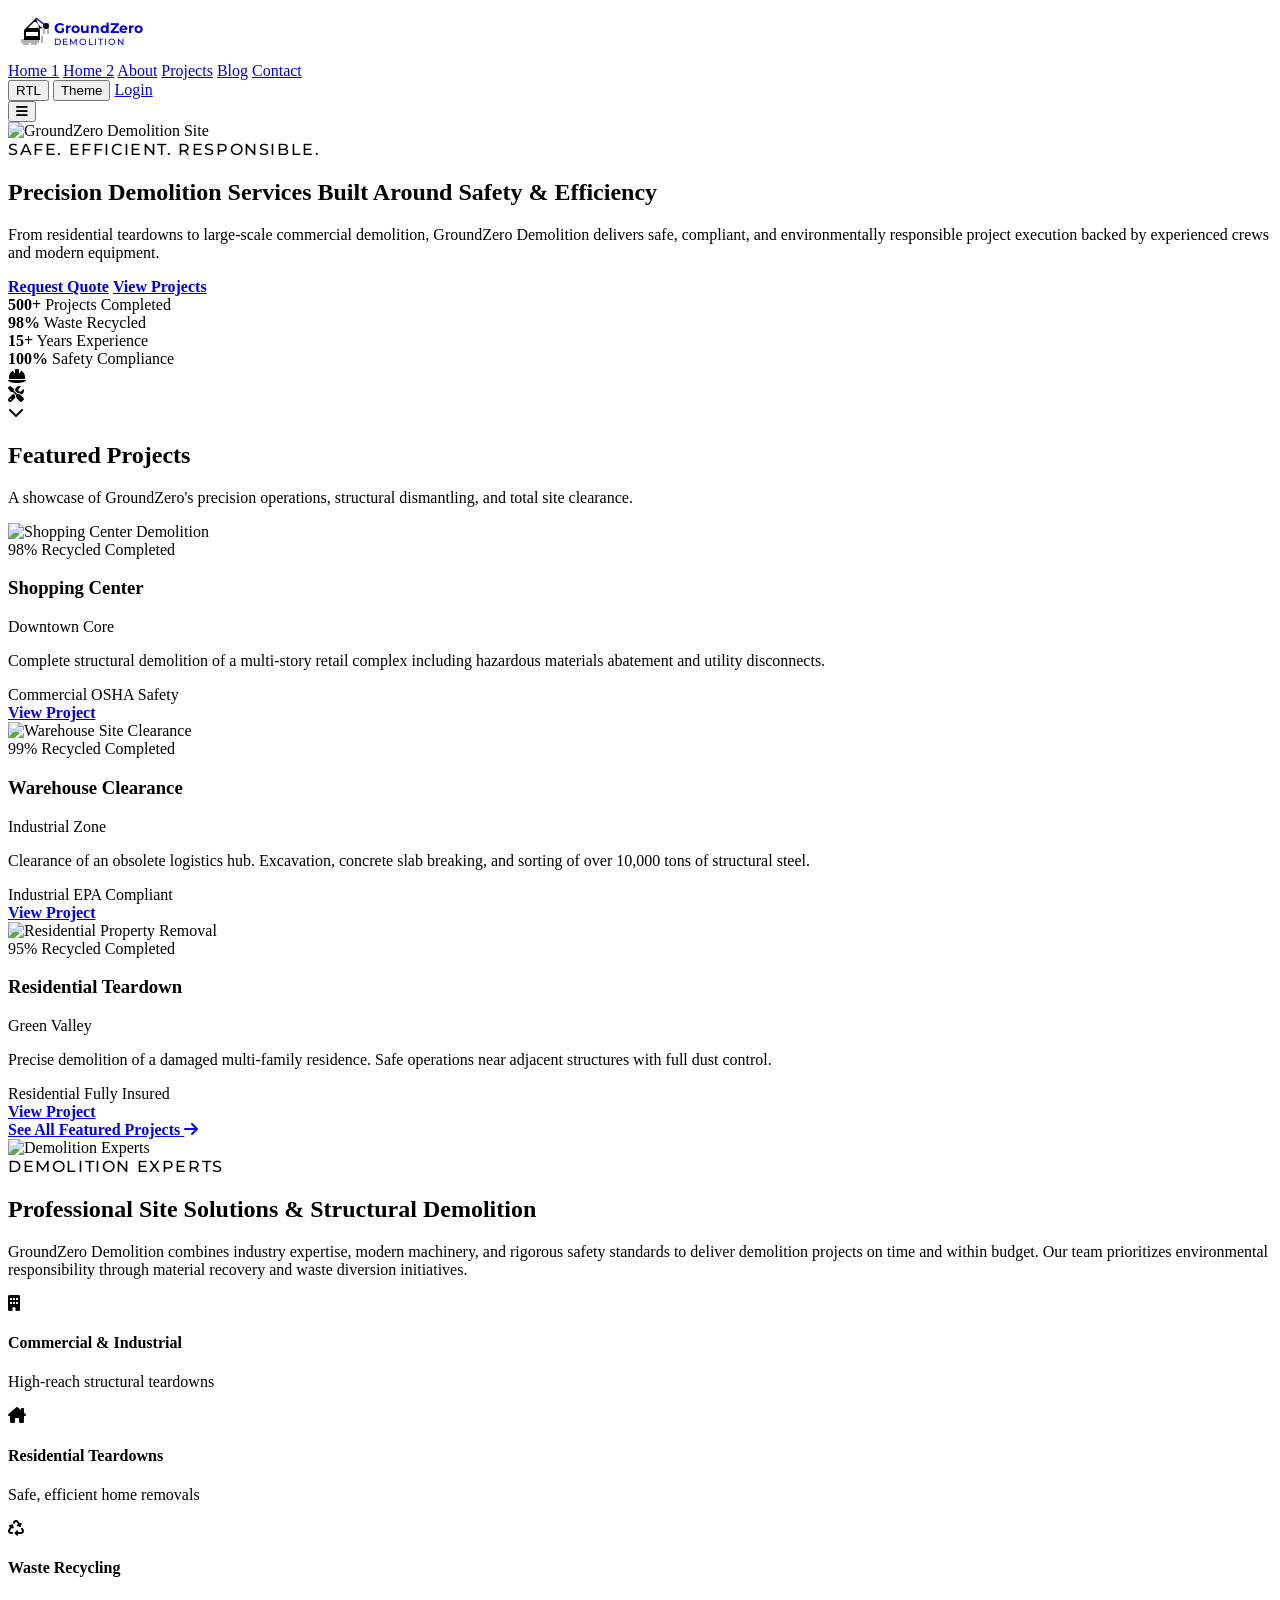
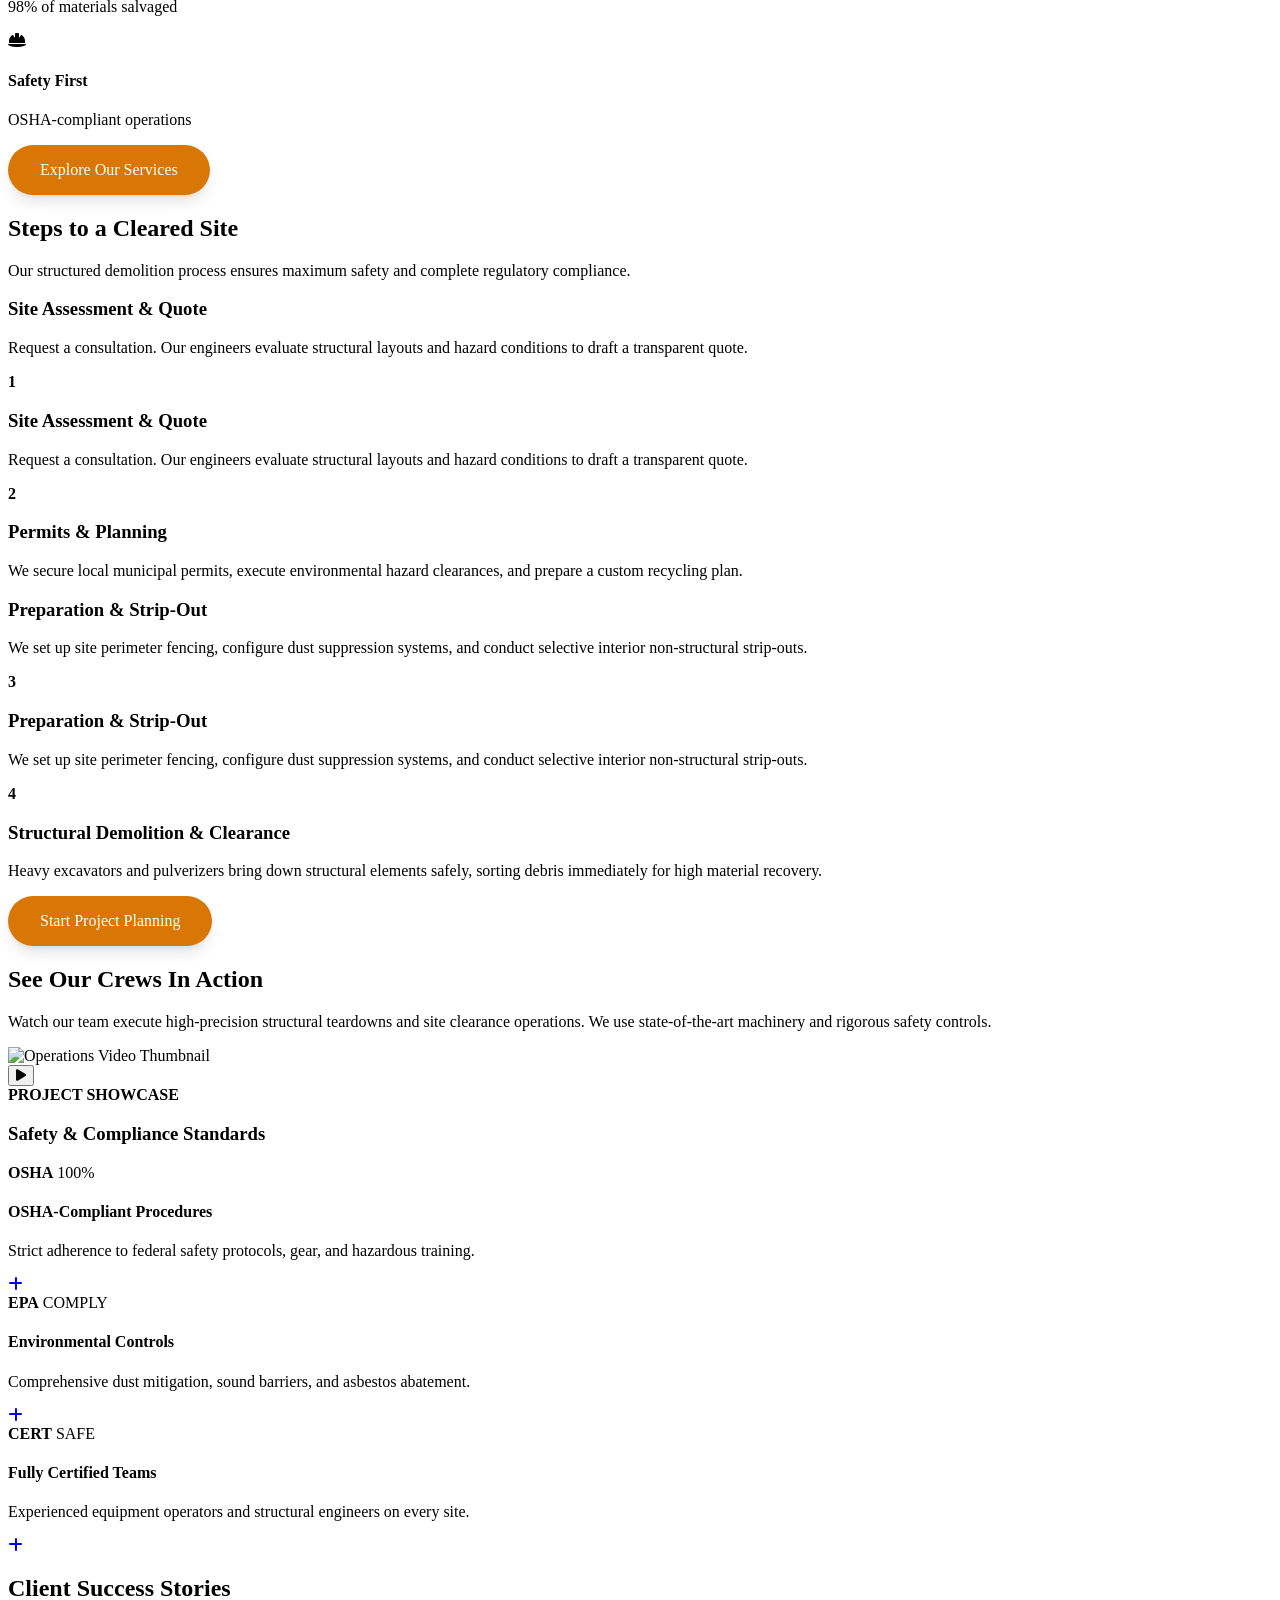
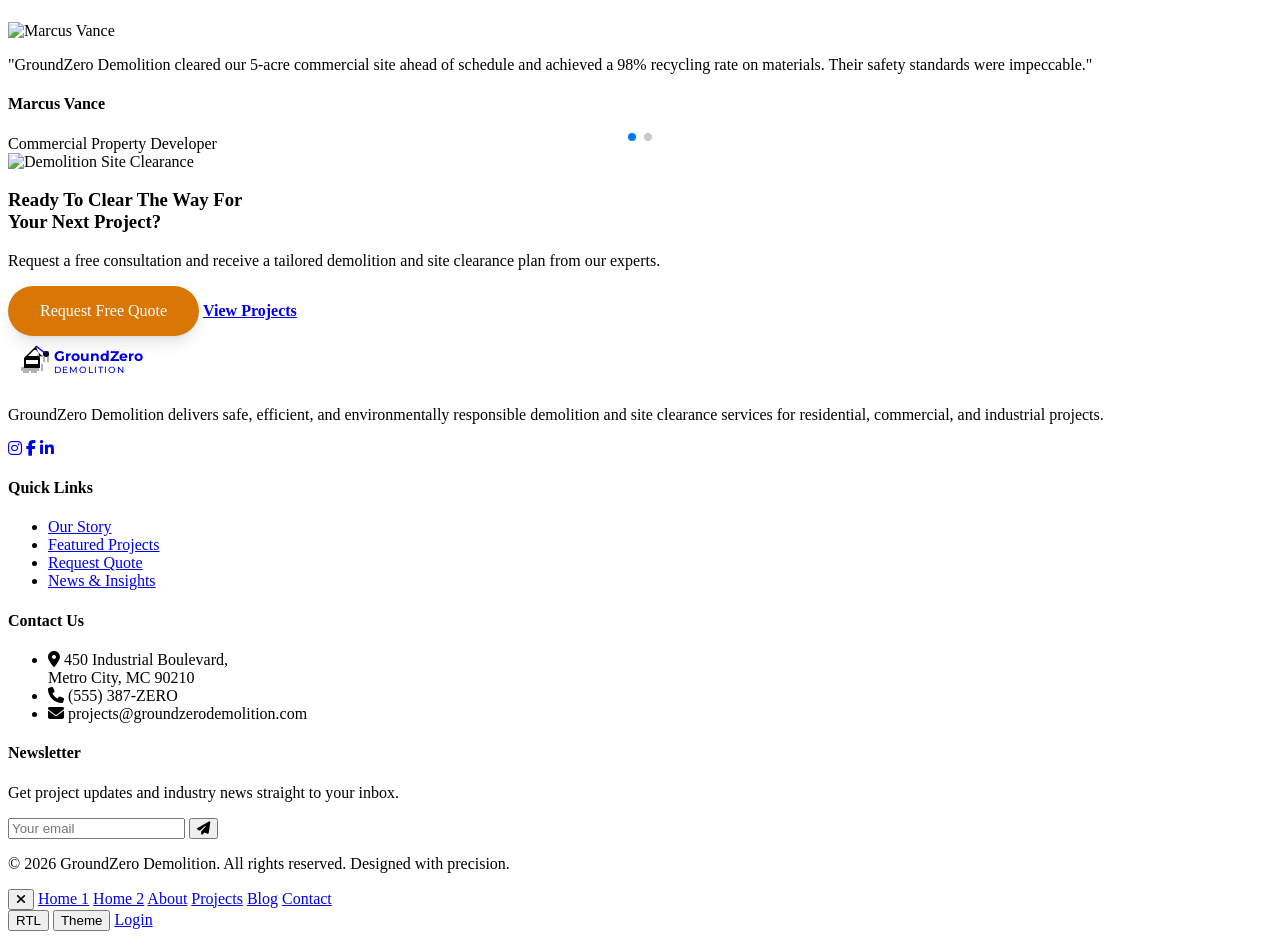
==== index.html @ 9a8a859a "feat: transform cat cafe website to premium GroundZero Demolition website with custom sections" ====
<!DOCTYPE html>
<html lang="en">
<head>
    <meta charset="UTF-8">
    <meta name="viewport" content="width=device-width, initial-scale=1.0">
    <title>GroundZero Demolition | Safe. Efficient. Responsible.</title>
    <link rel="icon" type="image/svg+xml" href="./assets/favicon.svg">
    <meta name="description" content="GroundZero Demolition is a professional demolition and site clearance contractor serving residential, commercial, industrial, and municipal clients with safety-focused operations.">
    
    <!-- Tailwind CSS -->
    <script src="https://cdn.tailwindcss.com"></script>
    <script>
        tailwind.config = {
            theme: {
                extend: {
                    colors: {
                        'cream': '#FEF3C7',
                        'caramel': '#D97706',
                        'sage': '#22C55E',
                        'beige': '#FFFFFF',
                        'charcoal': '#1F2937',
                    },
                    fontFamily: {
                        'playfair': ['Montserrat', 'sans-serif'],
                        'inter': ['Inter', 'sans-serif'],
                        'parisienne': ['Montserrat', 'sans-serif'],
                    }
                }
            }
        }
    </script>
    
    <!-- External Libraries -->
    <link rel="stylesheet" href="https://cdnjs.cloudflare.com/ajax/libs/font-awesome/6.4.0/css/all.min.css">
    <link rel="stylesheet" href="https://unpkg.com/aos@next/dist/aos.css" />
    <link rel="stylesheet" href="https://cdn.jsdelivr.net/npm/swiper@10/swiper-bundle.min.css" />
    <link rel="stylesheet" href="./assets/css/style.css">
    <style>
        body.theme-dark {
            background-color: #0F172A;
            color: #e5e7eb;
        }
        body.theme-dark .bg-beige {
            background-color: #0f172a !important;
        }
        body.theme-dark .bg-white {
            background-color: #1e293b !important;
        }
        body.theme-dark .text-charcoal {
            color: #e5e7eb !important;
        }
        body.theme-dark .text-gray-600,
        body.theme-dark .text-gray-500 {
            color: #cbd5e1 !important;
        }
        body.theme-dark #navbar {
            background: rgba(15, 23, 42, 0.9);
            backdrop-filter: blur(6px);
        }
        body.theme-dark #navbar .nav-link,
        body.theme-dark #navbar .text-charcoal {
            color: #e5e7eb !important;
        }
        body.theme-dark #navbar .text-caramel {
            color: #f4b183 !important;
        }
        body.theme-dark .testimonialSwiper .bg-beige {
            background-color: #1e293b !important;
            border: 1px solid rgba(255,255,255,0.08);
        }
    </style>
    
    <!-- GSAP -->
    <script src="https://cdnjs.cloudflare.com/ajax/libs/gsap/3.12.2/gsap.min.js"></script>
    <script src="https://cdnjs.cloudflare.com/ajax/libs/gsap/3.12.2/ScrollTrigger.min.js"></script>
</head>
<body class="bg-beige font-inter overflow-x-hidden">

    <!-- Sticky Navigation -->
    <nav id="navbar" class="fixed w-full z-50 transition-all duration-500 py-6 px-10 bg-white/85 backdrop-blur-md shadow-sm">
        <div class="max-w-7xl mx-auto flex justify-between items-center relative">
            <a href="index.html" class="flex items-center gap-2">
                <svg width="180" height="50" viewBox="0 0 180 50" class="fill-current text-caramel animate-float" xmlns="http://www.w3.org/2000/svg">
                    <path d="M15 35h6v2h-6zm8 0h6v2h-6zm-10-4h18v4H13zm20-5v9h2v-9zm2-5h2v5h-2zm-6-2h6v2h-6zm4 7h2v2h-2zm6-11v11h2V15z" opacity="0.3"/>
                    <path d="M28 10L16 22v10h16V22L28 10zm2 18H18v-4h12v4zm-2-14l6 6H20l6-6z"/>
                    <circle cx="38" cy="18" r="3"/>
                    <line x1="28" y1="10" x2="38" y2="18" stroke="currentColor" stroke-width="1.5"/>
                    <text x="46" y="25" font-family="Montserrat" font-size="14" font-weight="700" fill="currentColor">GroundZero</text>
                    <text x="46" y="37" font-family="Montserrat" font-size="9" font-weight="500" letter-spacing="1" fill="currentColor">DEMOLITION</text>
                </svg>
            </a>
            
            <!-- Desktop Menu -->
            <div class="hidden xl:flex items-center gap-6 font-medium text-charcoal absolute left-1/2 -translate-x-1/2">
                <a href="index.html" class="nav-link text-caramel">Home 1</a>
                <a href="home-2.html" class="nav-link">Home 2</a>
                <a href="about.html" class="nav-link">About</a>
                <a href="gallery.html" class="nav-link">Projects</a>
                <a href="blog.html" class="nav-link">Blog</a>
                <a href="contact.html" class="nav-link">Contact</a>
            </div>

            <div class="hidden xl:flex items-center gap-3">
                <button type="button" id="rtl-toggle" onclick="toggleRTL()" class="inline-flex items-center justify-center rounded-full border border-caramel bg-white/90 px-4 py-2 text-sm font-semibold text-caramel shadow-sm transition-all hover:bg-caramel hover:text-white">RTL</button>
                <button type="button" id="theme-toggle" onclick="toggleTheme()" class="inline-flex items-center justify-center rounded-full border border-caramel bg-white/90 px-4 py-2 text-sm font-semibold text-caramel shadow-sm transition-all hover:bg-caramel hover:text-white">Theme</button>
                <a href="login.html" class="inline-flex items-center justify-center rounded-full bg-caramel px-5 py-2 text-sm font-semibold text-white shadow-md transition-all hover:bg-caramel/90">Login</a>
            </div>
            
            <!-- Mobile Toggle -->
            <button class="xl:hidden text-2xl text-charcoal" id="mobile-menu-btn">
                <i class="fas fa-bars"></i>
            </button>
        </div>
    </nav>

    <!-- Section 1: Hero Banner -->
    <section class="relative min-h-screen flex flex-col justify-center items-center pt-32 pb-12 overflow-hidden">
        <!-- Background Image/Video Placeholder -->
        <div class="absolute inset-0 z-0">
            <img src="https://images.unsplash.com/photo-1541625602330-2277a4c46182?auto=format&fit=crop&q=80&w=2000" alt="GroundZero Demolition Site" class="w-full h-full object-cover">
            <div class="absolute inset-0 bg-black/50"></div>
        </div>
        
        <div class="relative z-10 text-center px-6 max-w-4xl w-full" data-aos="fade-up">
            <span class="font-accent text-cream text-xl md:text-2xl mb-4 block">Safe. Efficient. Responsible.</span>
            <h1 class="text-4xl sm:text-5xl md:text-7xl text-white font-bold mb-8 leading-tight">
                Precision Demolition Services Built Around Safety & Efficiency
            </h1>
            <p class="text-lg md:text-xl text-cream/90 mb-10 max-w-2xl mx-auto">
                From residential teardowns to large-scale commercial demolition, GroundZero Demolition delivers safe, compliant, and environmentally responsible project execution backed by experienced crews and modern equipment.
            </p>
            <div class="flex flex-col sm:flex-row gap-4 justify-center">
                <a href="contact.html" class="inline-flex items-center justify-center rounded-full bg-caramel px-8 py-4 text-lg font-bold text-white shadow-lg transition-all duration-300 hover:-translate-y-1 hover:bg-caramel/90">Request Quote</a>
                <a href="gallery.html" class="inline-flex items-center justify-center rounded-full border-2 border-white bg-transparent px-8 py-4 text-lg font-bold text-white transition-all duration-300 hover:-translate-y-1 hover:bg-white hover:text-charcoal">View Projects</a>
            </div>

            <!-- Statistics Grid -->
            <div class="grid grid-cols-2 md:grid-cols-4 gap-6 mt-16 pt-8 border-t border-white/20 text-white max-w-3xl mx-auto">
                <div>
                    <span class="block text-3xl md:text-4xl font-playfair font-bold text-caramel">500+</span>
                    <span class="block text-xs md:text-sm uppercase tracking-wider text-cream/70 mt-1">Projects Completed</span>
                </div>
                <div>
                    <span class="block text-3xl md:text-4xl font-playfair font-bold text-caramel">98%</span>
                    <span class="block text-xs md:text-sm uppercase tracking-wider text-cream/70 mt-1">Waste Recycled</span>
                </div>
                <div>
                    <span class="block text-3xl md:text-4xl font-playfair font-bold text-caramel">15+</span>
                    <span class="block text-xs md:text-sm uppercase tracking-wider text-cream/70 mt-1">Years Experience</span>
                </div>
                <div>
                    <span class="block text-3xl md:text-4xl font-playfair font-bold text-caramel">100%</span>
                    <span class="block text-xs md:text-sm uppercase tracking-wider text-cream/70 mt-1">Safety Compliance</span>
                </div>
            </div>
        </div>
        
        <!-- Floating Safety Icons -->
        <div class="floating-paw top-1/4 left-10 text-white/20 text-4xl"><i class="fas fa-helmet-safety"></i></div>
        <div class="floating-paw bottom-1/4 right-10 text-white/20 text-5xl" style="animation-delay: 2s;"><i class="fas fa-screwdriver-wrench"></i></div>
        
        <!-- Scroll Down -->
        <div class="absolute bottom-6 left-1/2 -translate-x-1/2 text-white animate-bounce">
            <i class="fas fa-chevron-down text-2xl"></i>
        </div>
    </section>

    <!-- Section 2: Featured Projects -->
    <section class="py-24 px-6 bg-white">
        <div class="max-w-7xl mx-auto">
            <div class="text-center mb-16" data-aos="fade-up">
                <h2 class="text-4xl md:text-5xl font-bold text-charcoal mb-4">Featured Projects</h2>
                <div class="w-24 h-1 bg-caramel mx-auto mb-6"></div>
                <p class="text-lg text-gray-600 max-w-2xl mx-auto">A showcase of GroundZero's precision operations, structural dismantling, and total site clearance.</p>
            </div>
            
            <div class="grid grid-cols-1 md:grid-cols-2 lg:grid-cols-3 gap-10">
                <!-- Project 1 -->
                <div class="group bg-beige rounded-3xl overflow-hidden shadow-lg transition-all duration-500 hover:-translate-y-2 hover:shadow-2xl" data-aos="fade-up" data-aos-delay="100">
                    <div class="relative h-80 overflow-hidden">
                        <img src="https://www.shutterstock.com/image-photo/baltimore-maryland-november-14-2014-600nw-2685369023.jpg" alt="Shopping Center Demolition" class="w-full h-full object-cover transition-transform duration-700 group-hover:scale-110">
                        <div class="absolute top-4 left-4 flex gap-2">
                            <span class="bg-sage text-white px-3 py-1 rounded-full text-sm font-medium">98% Recycled</span>
                            <span class="bg-caramel text-white px-3 py-1 rounded-full text-sm font-medium">Completed</span>
                        </div>
                    </div>
                    <div class="p-8">
                        <div class="flex justify-between items-center mb-4">
                            <h3 class="text-2xl font-bold text-charcoal">Shopping Center</h3>
                            <span class="text-gray-500 font-medium">Downtown Core</span>
                        </div>
                        <p class="text-gray-600 mb-6 line-clamp-2">Complete structural demolition of a multi-story retail complex including hazardous materials abatement and utility disconnects.</p>
                        <div class="flex gap-2 mb-6">
                            <span class="text-xs bg-white px-2 py-1 rounded-md text-gray-500 border border-gray-100">Commercial</span>
                            <span class="text-xs bg-white px-2 py-1 rounded-md text-gray-500 border border-gray-100">OSHA Safety</span>
                        </div>
                        <a href="gallery.html" class="block w-full text-center py-3 bg-white border-2 border-caramel text-caramel rounded-xl font-bold hover:bg-caramel hover:text-white transition-all">View Project</a>
                    </div>
                </div>

                <!-- Project 2 -->
                <div class="group bg-beige rounded-3xl overflow-hidden shadow-lg transition-all duration-500 hover:-translate-y-2 hover:shadow-2xl" data-aos="fade-up" data-aos-delay="200">
                    <div class="relative h-80 overflow-hidden">
                        <img src="https://images.unsplash.com/photo-1504307651254-35680f356dfd?auto=format&fit=crop&q=80&w=800" alt="Warehouse Site Clearance" class="w-full h-full object-cover transition-transform duration-700 group-hover:scale-110">
                        <div class="absolute top-4 left-4 flex gap-2">
                            <span class="bg-sage text-white px-3 py-1 rounded-full text-sm font-medium">99% Recycled</span>
                            <span class="bg-caramel text-white px-3 py-1 rounded-full text-sm font-medium">Completed</span>
                        </div>
                    </div>
                    <div class="p-8">
                        <div class="flex justify-between items-center mb-4">
                            <h3 class="text-2xl font-bold text-charcoal">Warehouse Clearance</h3>
                            <span class="text-gray-500 font-medium">Industrial Zone</span>
                        </div>
                        <p class="text-gray-600 mb-6 line-clamp-2">Clearance of an obsolete logistics hub. Excavation, concrete slab breaking, and sorting of over 10,000 tons of structural steel.</p>
                        <div class="flex gap-2 mb-6">
                            <span class="text-xs bg-white px-2 py-1 rounded-md text-gray-500 border border-gray-100">Industrial</span>
                            <span class="text-xs bg-white px-2 py-1 rounded-md text-gray-500 border border-gray-100">EPA Compliant</span>
                        </div>
                        <a href="gallery.html" class="block w-full text-center py-3 bg-white border-2 border-caramel text-caramel rounded-xl font-bold hover:bg-caramel hover:text-white transition-all">View Project</a>
                    </div>
                </div>

                <!-- Project 3 -->
                <div class="group bg-beige rounded-3xl overflow-hidden shadow-lg transition-all duration-500 hover:-translate-y-2 hover:shadow-2xl md:col-span-2 lg:col-span-1 md:max-w-md md:mx-auto lg:max-w-none lg:mx-0" data-aos="fade-up" data-aos-delay="300">
                    <div class="relative h-80 overflow-hidden">
                        <img src="https://encrypted-tbn0.gstatic.com/images?q=tbn:ANd9GcTFlALVXJHPV50titKb7JV4hwF94Yunvl3u1f1L9JFr8_moL1XGBHPbhZVa&s=10" alt="Residential Property Removal" class="w-full h-full object-cover transition-transform duration-700 group-hover:scale-110">
                        <div class="absolute top-4 left-4 flex gap-2">
                            <span class="bg-sage text-white px-3 py-1 rounded-full text-sm font-medium">95% Recycled</span>
                            <span class="bg-caramel text-white px-3 py-1 rounded-full text-sm font-medium">Completed</span>
                        </div>
                    </div>
                    <div class="p-8">
                        <div class="flex justify-between items-center mb-4">
                            <h3 class="text-2xl font-bold text-charcoal">Residential Teardown</h3>
                            <span class="text-gray-500 font-medium">Green Valley</span>
                        </div>
                        <p class="text-gray-600 mb-6 line-clamp-2">Precise demolition of a damaged multi-family residence. Safe operations near adjacent structures with full dust control.</p>
                        <div class="flex gap-2 mb-6">
                            <span class="text-xs bg-white px-2 py-1 rounded-md text-gray-500 border border-gray-100">Residential</span>
                            <span class="text-xs bg-white px-2 py-1 rounded-md text-gray-500 border border-gray-100">Fully Insured</span>
                        </div>
                        <a href="gallery.html" class="block w-full text-center py-3 bg-white border-2 border-caramel text-caramel rounded-xl font-bold hover:bg-caramel hover:text-white transition-all">View Project</a>
                    </div>
                </div>
            </div>
            
            <div class="text-center mt-12">
                <a href="gallery.html" class="inline-flex items-center gap-2 text-caramel font-bold text-lg hover:gap-4 transition-all">
                    See All Featured Projects <i class="fas fa-arrow-right"></i>
                </a>
            </div>
        </div>
    </section>

    <!-- Section 3: Core Capabilities -->
    <section class="py-24 px-6 bg-beige relative overflow-hidden">
        <div class="max-w-7xl mx-auto flex flex-col lg:flex-row items-center gap-16">
            <div class="lg:w-1/2" data-aos="fade-right">
                <div class="relative">
                    <img src="https://encrypted-tbn0.gstatic.com/images?q=tbn:ANd9GcSk4D-xaa7V7VM4oUOLvw0wUx3t4sVzMrnt18awdYqoMnRauzTZR-_2nfs&s=10" alt="Demolition Experts" class="rounded-[40px] shadow-2xl relative z-10">
                    <div class="absolute -top-10 -left-10 w-40 h-40 bg-sage/10 rounded-full z-0"></div>
                    <div class="absolute -bottom-10 -right-10 w-60 h-60 bg-caramel/10 rounded-full z-0"></div>
                </div>
            </div>
            <div class="lg:w-1/2" data-aos="fade-left">
                <span class="font-accent text-caramel text-xl mb-4 block">Demolition Experts</span>
                <h2 class="text-4xl md:text-5xl font-bold text-charcoal mb-6 leading-tight">Professional Site Solutions & Structural Demolition</h2>
                <p class="text-lg text-gray-600 mb-8">
                    GroundZero Demolition combines industry expertise, modern machinery, and rigorous safety standards to deliver demolition projects on time and within budget. Our team prioritizes environmental responsibility through material recovery and waste diversion initiatives.
                </p>
                <div class="grid grid-cols-2 gap-6 mb-10">
                    <div class="flex items-start gap-4">
                        <div class="w-12 h-12 bg-white rounded-2xl flex items-center justify-center text-caramel shadow-sm">
                            <i class="fas fa-building text-xl"></i>
                        </div>
                        <div>
                            <h4 class="font-bold">Commercial & Industrial</h4>
                            <p class="text-sm text-gray-500">High-reach structural teardowns</p>
                        </div>
                    </div>
                    <div class="flex items-start gap-4">
                        <div class="w-12 h-12 bg-white rounded-2xl flex items-center justify-center text-caramel shadow-sm">
                            <i class="fas fa-house-chimney text-xl"></i>
                        </div>
                        <div>
                            <h4 class="font-bold">Residential Teardowns</h4>
                            <p class="text-sm text-gray-500">Safe, efficient home removals</p>
                        </div>
                    </div>
                    <div class="flex items-start gap-4">
                        <div class="w-12 h-12 bg-white rounded-2xl flex items-center justify-center text-caramel shadow-sm">
                            <i class="fas fa-recycle text-xl"></i>
                        </div>
                        <div>
                            <h4 class="font-bold">Waste Recycling</h4>
                            <p class="text-sm text-gray-500">98% of materials salvaged</p>
                        </div>
                    </div>
                    <div class="flex items-start gap-4">
                        <div class="w-12 h-12 bg-white rounded-2xl flex items-center justify-center text-caramel shadow-sm">
                            <i class="fas fa-helmet-safety text-xl"></i>
                        </div>
                        <div>
                            <h4 class="font-bold">Safety First</h4>
                            <p class="text-sm text-gray-500">OSHA-compliant operations</p>
                        </div>
                    </div>
                </div>
                <a href="about.html" class="btn-primary">Explore Our Services</a>
            </div>
        </div>
    </section>

    <!-- Section 4: Our Project Process -->
    <section class="py-24 px-6 bg-white relative">
        <div class="max-w-5xl mx-auto">
            <div class="text-center mb-20" data-aos="fade-up">
                <h2 class="text-4xl md:text-5xl font-bold text-charcoal mb-4">Steps to a Cleared Site</h2>
                <div class="w-24 h-1 bg-sage mx-auto mb-6"></div>
                <p class="text-lg text-gray-600">Our structured demolition process ensures maximum safety and complete regulatory compliance.</p>
            </div>
            
            <div class="relative">
                <!-- Timeline Line -->
                <div class="absolute left-1/2 top-0 bottom-0 w-1 bg-beige -translate-x-1/2 hidden md:block"></div>
                
                <!-- Step 1 -->
                <div class="flex flex-col md:flex-row items-center gap-10 mb-20 relative z-10" data-aos="fade-up">
                    <div class="md:w-1/2 text-right hidden md:block">
                        <h3 class="text-2xl font-bold text-charcoal mb-2">Site Assessment & Quote</h3>
                        <p class="text-gray-600">Request a consultation. Our engineers evaluate structural layouts and hazard conditions to draft a transparent quote.</p>
                    </div>
                    <div class="w-16 h-16 bg-caramel text-white rounded-full flex items-center justify-center text-2xl font-bold border-8 border-white shadow-lg">1</div>
                    <div class="md:w-1/2 md:hidden">
                        <h3 class="text-2xl font-bold text-charcoal mb-2">Site Assessment & Quote</h3>
                        <p class="text-gray-600">Request a consultation. Our engineers evaluate structural layouts and hazard conditions to draft a transparent quote.</p>
                    </div>
                    <div class="md:w-1/2 hidden md:block"></div>
                </div>

                <!-- Step 2 -->
                <div class="flex flex-col md:flex-row items-center gap-10 mb-20 relative z-10" data-aos="fade-up">
                    <div class="md:w-1/2 hidden md:block"></div>
                    <div class="w-16 h-16 bg-sage text-white rounded-full flex items-center justify-center text-2xl font-bold border-8 border-white shadow-lg">2</div>
                    <div class="md:w-1/2">
                        <h3 class="text-2xl font-bold text-charcoal mb-2">Permits & Planning</h3>
                        <p class="text-gray-600">We secure local municipal permits, execute environmental hazard clearances, and prepare a custom recycling plan.</p>
                    </div>
                </div>

                <!-- Step 3 -->
                <div class="flex flex-col md:flex-row items-center gap-10 mb-20 relative z-10" data-aos="fade-up">
                    <div class="md:w-1/2 text-right hidden md:block">
                        <h3 class="text-2xl font-bold text-charcoal mb-2">Preparation & Strip-Out</h3>
                        <p class="text-gray-600">We set up site perimeter fencing, configure dust suppression systems, and conduct selective interior non-structural strip-outs.</p>
                    </div>
                    <div class="w-16 h-16 bg-caramel text-white rounded-full flex items-center justify-center text-2xl font-bold border-8 border-white shadow-lg">3</div>
                    <div class="md:w-1/2 md:hidden">
                        <h3 class="text-2xl font-bold text-charcoal mb-2">Preparation & Strip-Out</h3>
                        <p class="text-gray-600">We set up site perimeter fencing, configure dust suppression systems, and conduct selective interior non-structural strip-outs.</p>
                    </div>
                    <div class="md:w-1/2 hidden md:block"></div>
                </div>

                <!-- Step 4 -->
                <div class="flex flex-col md:flex-row items-center gap-10 relative z-10" data-aos="fade-up">
                    <div class="md:w-1/2 hidden md:block"></div>
                    <div class="w-16 h-16 bg-sage text-white rounded-full flex items-center justify-center text-2xl font-bold border-8 border-white shadow-lg">4</div>
                    <div class="md:w-1/2">
                        <h3 class="text-2xl font-bold text-charcoal mb-2">Structural Demolition & Clearance</h3>
                        <p class="text-gray-600">Heavy excavators and pulverizers bring down structural elements safely, sorting debris immediately for high material recovery.</p>
                    </div>
                </div>
            </div>
            
            <div class="text-center mt-20">
                <a href="contact.html" class="btn-primary px-12 text-xl">Start Project Planning</a>
            </div>
        </div>
    </section>

    <!-- Section 5: Operations Showcase & Standards -->
    <section class="py-24 px-6 bg-charcoal text-white overflow-hidden relative">
        <div class="max-w-7xl mx-auto">
            <div class="flex flex-col lg:flex-row gap-16 items-center">
                <div class="lg:w-1/2" data-aos="fade-right">
                    <h2 class="text-4xl md:text-5xl font-bold mb-6">See Our Crews <span class="text-caramel">In Action</span></h2>
                    <p class="text-lg text-gray-300 mb-8">Watch our team execute high-precision structural teardowns and site clearance operations. We use state-of-the-art machinery and rigorous safety controls.</p>
                    
                    <div class="relative rounded-3xl overflow-hidden shadow-2xl border-4 border-white/10 group">
                        <img src="https://encrypted-tbn0.gstatic.com/images?q=tbn:ANd9GcQbgJfafd0QRSMLQZA6ti_q6dRmxmFyg3SwLewzgaJVV9rtcPUSvwLrZGD0&s=10" alt="Operations Video Thumbnail" class="w-full aspect-video object-cover opacity-80 group-hover:opacity-100 transition-opacity">
                        <div class="absolute inset-0 flex items-center justify-center">
                            <button class="w-20 h-20 bg-caramel text-white rounded-full flex items-center justify-center text-3xl shadow-lg hover:scale-110 transition-transform">
                                <i class="fas fa-play ml-1"></i>
                            </button>
                        </div>
                        <div class="absolute top-4 left-4 bg-caramel text-white px-3 py-1 rounded-md text-sm font-bold flex items-center gap-2">
                            <span class="w-2 h-2 bg-white rounded-full animate-pulse"></span> PROJECT SHOWCASE
                        </div>
                    </div>
                </div>
                
                <div class="lg:w-1/2" data-aos="fade-left">
                    <h3 class="text-3xl font-bold mb-8">Safety & Compliance Standards</h3>
                    <div class="space-y-6">
                        <!-- Standard 1 -->
                        <div class="bg-white/5 p-6 rounded-2xl border border-white/10 flex items-center gap-6 hover:bg-white/10 transition-colors">
                            <div class="text-center min-w-[80px]">
                                <span class="block text-2xl font-bold text-caramel">OSHA</span>
                                <span class="block text-sm uppercase">100%</span>
                            </div>
                            <div class="flex-grow">
                                <h4 class="text-xl font-bold">OSHA-Compliant Procedures</h4>
                                <p class="text-gray-400">Strict adherence to federal safety protocols, gear, and hazardous training.</p>
                            </div>
                            <a href="contact.html" class="text-caramel hover:text-white"><i class="fas fa-plus"></i></a>
                        </div>
                        <!-- Standard 2 -->
                        <div class="bg-white/5 p-6 rounded-2xl border border-white/10 flex items-center gap-6 hover:bg-white/10 transition-colors">
                            <div class="text-center min-w-[80px]">
                                <span class="block text-2xl font-bold text-caramel">EPA</span>
                                <span class="block text-sm uppercase">COMPLY</span>
                            </div>
                            <div class="flex-grow">
                                <h4 class="text-xl font-bold">Environmental Controls</h4>
                                <p class="text-gray-400">Comprehensive dust mitigation, sound barriers, and asbestos abatement.</p>
                            </div>
                            <a href="contact.html" class="text-caramel hover:text-white"><i class="fas fa-plus"></i></a>
                        </div>
                        <!-- Standard 3 -->
                        <div class="bg-white/5 p-6 rounded-2xl border border-white/10 flex items-center gap-6 hover:bg-white/10 transition-colors">
                            <div class="text-center min-w-[80px]">
                                <span class="block text-2xl font-bold text-caramel">CERT</span>
                                <span class="block text-sm uppercase">SAFE</span>
                            </div>
                            <div class="flex-grow">
                                <h4 class="text-xl font-bold">Fully Certified Teams</h4>
                                <p class="text-gray-400">Experienced equipment operators and structural engineers on every site.</p>
                            </div>
                            <a href="contact.html" class="text-caramel hover:text-white"><i class="fas fa-plus"></i></a>
                        </div>
                    </div>
                </div>
            </div>
        </div>
    </section>

    <!-- Section 6: Testimonials + Final CTA -->
    <section class="py-24 px-6 bg-white overflow-hidden">
        <div class="max-w-7xl mx-auto">
            <div class="text-center mb-16" data-aos="fade-up">
                <h2 class="text-4xl md:text-5xl font-bold text-charcoal mb-4">Client Success Stories</h2>
                <div class="w-24 h-1 bg-caramel mx-auto mb-6"></div>
            </div>
            
            <!-- Testimonials Swiper -->
            <div class="swiper testimonialSwiper pb-16" data-aos="fade-up">
                <div class="swiper-wrapper">
                    <!-- Slide 1 -->
                    <div class="swiper-slide">
                        <div class="bg-beige p-10 rounded-[40px] text-center max-w-3xl mx-auto">
                            <div class="w-20 h-20 mx-auto mb-6 rounded-full overflow-hidden border-4 border-white shadow-md">
                                <img src="https://images.unsplash.com/photo-1573496359142-b8d87734a5a2?auto=format&fit=crop&q=80&w=200" alt="Marcus Vance" class="w-full h-full object-cover">
                            </div>
                            <p class="text-xl italic text-gray-700 mb-6 font-playfair">"GroundZero Demolition cleared our 5-acre commercial site ahead of schedule and achieved a 98% recycling rate on materials. Their safety standards were impeccable."</p>
                            <h4 class="font-bold text-charcoal text-lg">Marcus Vance</h4>
                            <span class="text-caramel font-medium">Commercial Property Developer</span>
                        </div>
                    </div>
                    <!-- Slide 2 -->
                    <div class="swiper-slide">
                        <div class="bg-beige p-10 rounded-[40px] text-center max-w-3xl mx-auto">
                            <div class="w-20 h-20 mx-auto mb-6 rounded-full overflow-hidden border-4 border-white shadow-md">
                                <img src="https://images.unsplash.com/photo-1507003211169-0a1dd7228f2d?auto=format&fit=crop&q=80&w=200" alt="David Miller" class="w-full h-full object-cover">
                            </div>
                            <p class="text-xl italic text-gray-700 mb-6 font-playfair">"We've partnered with GroundZero for multiple interior strip-outs. Their speed, precision, and thorough cleanup make them our preferred demolition contractor."</p>
                            <h4 class="font-bold text-charcoal text-lg">David Miller</h4>
                            <span class="text-caramel font-medium">Construction Contractor</span>
                        </div>
                    </div>
                </div>
                <div class="swiper-pagination"></div>
            </div>
            
            <!-- Final CTA Card -->
            <div class="mt-20 rounded-[50px] relative overflow-hidden shadow-2xl" data-aos="zoom-in">
                <!-- Background Image -->
                <img src="https://images.unsplash.com/photo-1590069261209-f8e9b8642343?auto=format&fit=crop&q=80&w=2000" alt="Demolition Site Clearance" class="absolute inset-0 w-full h-full object-cover">
                <!-- Overlay -->
                <div class="absolute inset-0 bg-charcoal/60 backdrop-blur-[2px]"></div>
                
                <!-- Content -->
                <div class="relative z-10 p-16 md:p-24 text-center">
                    <h3 class="text-4xl md:text-5xl lg:text-6xl font-bold text-white mb-6 leading-tight">Ready To Clear The Way For <br> Your Next Project?</h3>
                    <p class="text-lg md:text-xl text-cream/90 mb-10 max-w-2xl mx-auto">Request a free consultation and receive a tailored demolition and site clearance plan from our experts.</p>
                    <div class="flex flex-col sm:flex-row gap-6 justify-center">
                        <a href="contact.html" class="btn-primary text-xl px-12 border-none shadow-xl">Request Free Quote</a>
                        <a href="gallery.html" class="inline-flex items-center justify-center gap-2 px-12 py-4 border-2 border-white text-white rounded-full font-bold hover:bg-white hover:text-charcoal transition-all duration-300 text-xl shadow-xl">View Projects</a>
                    </div>
                </div>
            </div>
        </div>
    </section>

    <!-- Footer -->
    <footer class="bg-beige pt-20 pb-10 px-6 border-t border-gray-200">
        <div class="max-w-7xl mx-auto">
            <div class="grid grid-cols-1 md:grid-cols-2 lg:grid-cols-4 gap-12 mb-16">
                <div>
                    <a href="index.html" class="flex items-center gap-2 mb-6">
                        <svg width="180" height="50" viewBox="0 0 180 50" class="fill-current text-caramel" xmlns="http://www.w3.org/2000/svg">
                            <path d="M15 35h6v2h-6zm8 0h6v2h-6zm-10-4h18v4H13zm20-5v9h2v-9zm2-5h2v5h-2zm-6-2h6v2h-6zm4 7h2v2h-2zm6-11v11h2V15z" opacity="0.3"/>
                            <path d="M28 10L16 22v10h16V22L28 10zm2 18H18v-4h12v4zm-2-14l6 6H20l6-6z"/>
                            <circle cx="38" cy="18" r="3"/>
                            <line x1="28" y1="10" x2="38" y2="18" stroke="currentColor" stroke-width="1.5"/>
                            <text x="46" y="25" font-family="Montserrat" font-size="14" font-weight="700" fill="currentColor">GroundZero</text>
                            <text x="46" y="37" font-family="Montserrat" font-size="9" font-weight="500" letter-spacing="1" fill="currentColor">DEMOLITION</text>
                        </svg>
                    </a>
                    <p class="text-gray-600 mb-6">GroundZero Demolition delivers safe, efficient, and environmentally responsible demolition and site clearance services for residential, commercial, and industrial projects.</p>
                    <div class="flex gap-4">
                        <a href="#" aria-label="Instagram" class="w-10 h-10 bg-white rounded-full flex items-center justify-center text-caramel shadow-sm hover:bg-caramel hover:text-white transition-all"><i class="fab fa-instagram"></i></a>
                        <a href="#" aria-label="Facebook" class="w-10 h-10 bg-white rounded-full flex items-center justify-center text-caramel shadow-sm hover:bg-caramel hover:text-white transition-all"><i class="fab fa-facebook-f"></i></a>
                        <a href="#" aria-label="LinkedIn" class="w-10 h-10 bg-white rounded-full flex items-center justify-center text-caramel shadow-sm hover:bg-caramel hover:text-white transition-all"><i class="fab fa-linkedin-in"></i></a>
                    </div>
                </div>
                
                <div>
                    <h4 class="text-xl font-bold mb-6">Quick Links</h4>
                    <ul class="space-y-4 text-gray-600">
                        <li><a href="about.html" class="hover:text-caramel transition-colors">Our Story</a></li>
                        <li><a href="gallery.html" class="hover:text-caramel transition-colors">Featured Projects</a></li>
                        <li><a href="contact.html" class="hover:text-caramel transition-colors">Request Quote</a></li>
                        <li><a href="blog.html" class="hover:text-caramel transition-colors">News & Insights</a></li>
                    </ul>
                </div>
                
                <div>
                    <h4 class="text-xl font-bold mb-6">Contact Us</h4>
                    <ul class="space-y-4 text-gray-600">
                        <li class="flex items-start gap-3">
                            <i class="fas fa-map-marker-alt mt-1 text-caramel"></i>
                            <span>450 Industrial Boulevard,<br>Metro City, MC 90210</span>
                        </li>
                        <li class="flex items-center gap-3">
                            <i class="fas fa-phone text-caramel"></i>
                            <span>(555) 387-ZERO</span>
                        </li>
                        <li class="flex items-center gap-3">
                            <i class="fas fa-envelope text-caramel"></i>
                            <span>projects@groundzerodemolition.com</span>
                        </li>
                    </ul>
                </div>
                
                <div>
                    <h4 class="text-xl font-bold mb-6">Newsletter</h4>
                    <p class="text-gray-600 mb-4">Get project updates and industry news straight to your inbox.</p>
                    <form class="relative">
                        <input type="email" placeholder="Your email" class="w-full bg-white border border-gray-200 rounded-xl px-4 py-3 outline-none focus:border-caramel transition-colors">
                        <button type="button" class="absolute right-2 top-2 bg-caramel text-white w-10 h-10 rounded-lg flex items-center justify-center hover:bg-caramel/90 transition-colors">
                            <i class="fas fa-paper-plane"></i>
                        </button>
                    </form>
                </div>
            </div>
            
            <div class="pt-10 border-t border-gray-200 text-center text-gray-500 text-sm">
                <p>&copy; 2026 GroundZero Demolition. All rights reserved. Designed with precision.</p>
            </div>
        </div>
    </footer>

    <!-- Scripts -->
    <script src="https://unpkg.com/aos@next/dist/aos.js"></script>
    <script src="https://cdn.jsdelivr.net/npm/swiper@10/swiper-bundle.min.js"></script>
    <script src="./assets/js/main.js"></script>
    <script>
        (() => {
        // Initialize AOS
        if (window.AOS) {
            AOS.init({
                duration: 1000,
                once: true,
                offset: 100,
            });
        }

        let testimonialSwiper;
        const initSwiper = () => {
            if (window.Swiper && document.querySelector('.testimonialSwiper')) {
                if (testimonialSwiper) {
                    testimonialSwiper.destroy(true, true);
                }
                testimonialSwiper = new Swiper('.testimonialSwiper', {
                    loop: true,
                    pagination: {
                        el: '.swiper-pagination',
                        clickable: true,
                    },
                    autoplay: {
                        delay: 5000,
                    },
                });
            }
        };

        // Initialize Swiper
        initSwiper();

        // Navbar Scroll Effect
        const navbar = document.getElementById('navbar');
        window.addEventListener('scroll', () => {
            if (!navbar) return;
            if (window.scrollY > 50) {
                navbar.classList.add('bg-white/90', 'backdrop-blur-md', 'shadow-md', 'py-4');
                navbar.classList.remove('bg-white/85', 'shadow-sm', 'py-6');
            } else {
                navbar.classList.remove('bg-white/90', 'shadow-md', 'py-4');
                navbar.classList.add('bg-white/85', 'backdrop-blur-md', 'shadow-sm', 'py-6');
            }
        });

        const rtlToggle = document.getElementById('rtl-toggle');
        const themeToggle = document.getElementById('theme-toggle');

        const safeGet = (key) => {
            try {
                return window.localStorage.getItem(key);
            } catch (e) {
                return null;
            }
        };

        const safeSet = (key, value) => {
            try {
                window.localStorage.setItem(key, value);
            } catch (e) {
                // Ignore storage errors
            }
        };

        const applyDirection = (dir) => {
            document.documentElement.setAttribute('dir', dir);
            if (rtlToggle) {
                rtlToggle.textContent = dir === 'rtl' ? 'LTR' : 'RTL';
            }
            initSwiper();
        };

        window.toggleRTL = () => {
            const nextDirection = document.documentElement.getAttribute('dir') === 'rtl' ? 'ltr' : 'rtl';
            applyDirection(nextDirection);
            safeSet('site-direction', nextDirection);
        };

        const savedDirection = safeGet('site-direction');
        applyDirection(savedDirection === 'rtl' ? 'rtl' : 'ltr');

        const applyTheme = (theme) => {
            const isDark = theme === 'dark';
            document.body.classList.toggle('theme-dark', isDark);
            if (themeToggle) {
                themeToggle.textContent = isDark ? 'Light' : 'Theme';
            }
        };

        window.toggleTheme = () => {
            const nextTheme = document.body.classList.contains('theme-dark') ? 'light' : 'dark';
            applyTheme(nextTheme);
            safeSet('site-theme', nextTheme);
        };

        const savedTheme = safeGet('site-theme');
        applyTheme(savedTheme === 'dark' ? 'dark' : 'light');
        })();
    </script>
</body>
</html>
---- assets/css/style.css ----
@import url('https://fonts.googleapis.com/css2?family=Inter:wght@100..900&family=Montserrat:wght@100..900&display=swap');

@tailwind base;
@tailwind components;
@tailwind utilities;

:root {
    --cream: #FEF3C7;       /* Accent-tint light */
    --caramel: #D97706;     /* Primary: #D97706 */
    --sage: #22C55E;        /* Success: #22C55E */
    --beige: #FFFFFF;       /* Light Background: #FFFFFF */
    --charcoal: #1F2937;    /* Secondary: #1F2937 */
    --accent: #F59E0B;      /* Accent: #F59E0B */
    --text: #111827;        /* Text: #111827 */
}

@layer base {
    body {
        @apply font-inter bg-white text-charcoal selection:bg-caramel/20;
        font-weight: 420;
    }
    
    h1, .h1 {
        @apply font-playfair;
        font-weight: 580 !important;
    }
    
    h2, .h2 {
        @apply font-playfair;
        font-weight: 540 !important;
    }
    
    h3, .h3 {
        @apply font-playfair;
        font-weight: 520 !important;
    }

    /* Enforce font weights never exceed 600 */
    .font-bold, .font-extrabold, .font-black, font-bold, font-extrabold, strong, b, th {
        font-weight: 600 !important;
    }
}

@layer components {
    .btn-primary {
        @apply px-8 py-4 bg-caramel text-white rounded-full font-medium shadow-lg 
               hover:bg-accent hover:-translate-y-1 transition-all duration-300 
               inline-flex items-center justify-center gap-2;
        font-size: 1rem;
        font-weight: 500 !important;
    }
    
    .btn-outline {
        @apply px-8 py-4 border-2 border-caramel text-caramel rounded-full font-medium 
               hover:bg-caramel hover:text-white transition-all duration-300 
               inline-flex items-center justify-center gap-2;
        font-size: 1rem;
        font-weight: 500 !important;
    }

    .glass-card {
        @apply bg-white/60 backdrop-blur-md border border-white/20 rounded-[40px] 
               shadow-[0_8px_32px_0_rgba(217,119,6,0.05)];
    }

    .nav-link {
        @apply relative font-medium transition-colors hover:text-caramel after:content-[''] 
               after:absolute after:bottom-[-4px] after:left-0 after:w-0 after:h-[2px] 
               after:bg-caramel after:transition-all hover:after:w-full;
    }
}

/* Fallback button styles for static HTML pages (no Tailwind build step) */
.btn-primary {
    display: inline-flex;
    align-items: center;
    justify-content: center;
    gap: 0.5rem;
    padding: 1rem 2rem;
    border-radius: 9999px;
    border: 0;
    background-color: #D97706;
    color: #ffffff;
    font-size: 1rem !important;
    font-weight: 500 !important;
    text-decoration: none;
    box-shadow: 0 10px 15px -3px rgba(0, 0, 0, 0.1), 0 4px 6px -4px rgba(0, 0, 0, 0.1);
    transition: all 0.3s ease;
}

.btn-primary:hover {
    background-color: #F59E0B;
    transform: translateY(-0.25rem);
}

.btn-outline {
    display: inline-flex;
    align-items: center;
    justify-content: center;
    gap: 0.5rem;
    padding: 1rem 2rem;
    border-radius: 9999px;
    border: 2px solid #D97706;
    background-color: transparent;
    color: #D97706;
    font-size: 1rem !important;
    font-weight: 500 !important;
    text-decoration: none;
    transition: all 0.3s ease;
}

.btn-outline:hover {
    background-color: #D97706;
    color: #ffffff;
}

.font-accent {
    font-family: 'Montserrat', sans-serif;
    font-weight: 500;
    letter-spacing: 0.1em;
    text-transform: uppercase;
}

/* Custom Scrollbar */
::-webkit-scrollbar {
    width: 8px;
}
::-webkit-scrollbar-track {
    background-color: #FFFFFF;
}
::-webkit-scrollbar-thumb {
    background-color: rgba(217, 119, 6, 0.2);
    border-radius: 9999px;
    transition: background-color 0.3s;
}
::-webkit-scrollbar-thumb:hover {
    background-color: rgba(217, 119, 6, 0.4);
}

/* Floating Animation */
@keyframes float {
    0%, 100% { transform: translateY(0); }
    50% { transform: translateY(-20px); }
}

.animate-float {
    animation: float 6s ease-in-out infinite;
}

/* Smooth Entrance */
.reveal {
    opacity: 0;
    transform: translateY(30px);
    transition: all 0.8s cubic-bezier(0.22, 1, 0.36, 1);
}

.reveal.active {
    opacity: 1;
    transform: translateY(0);
}

/* Global Dark Theme */
body.theme-dark {
    background-color: #0F172A !important;  /* Dark Background: #0F172A */
    color: #e5e7eb !important;
}

body.theme-dark section,
body.theme-dark main,
body.theme-dark header,
body.theme-dark footer,
body.theme-dark nav,
body.theme-dark article,
body.theme-dark aside {
    color: #e5e7eb;
}

body.theme-dark .bg-beige,
body.theme-dark [class*="bg-beige"] {
    background-color: #0F172A !important;
}

body.theme-dark .bg-white,
body.theme-dark [class*="bg-white"] {
    background-color: #1E293B !important;
}

body.theme-dark .text-charcoal,
body.theme-dark [class*="text-charcoal"] {
    color: #f8fafc !important;
}

body.theme-dark .text-gray-500,
body.theme-dark .text-gray-600,
body.theme-dark .text-gray-700,
body.theme-dark .text-gray-400 {
    color: #cbd5e1 !important;
}

body.theme-dark .border-gray-100,
body.theme-dark .border-gray-200,
body.theme-dark .border-white,
body.theme-dark [class*="border-gray-"] {
    border-color: #334155 !important;
}

body.theme-dark .glass-card {
    background: rgba(15, 23, 42, 0.7) !important;
    border-color: rgba(148, 163, 184, 0.25) !important;
}

body.theme-dark .btn-outline {
    border-color: #F59E0B !important;
    color: #F59E0B !important;
}

body.theme-dark .btn-outline:hover {
    background-color: #F59E0B !important;
    color: #0F172A !important;
}

body.theme-dark input,
body.theme-dark textarea,
body.theme-dark select {
    background-color: #1E293B !important;
    color: #e5e7eb !important;
    border-color: #334155 !important;
}

body.theme-dark #navbar {
    background: rgba(15, 23, 42, 0.9) !important;
    backdrop-filter: blur(8px);
}
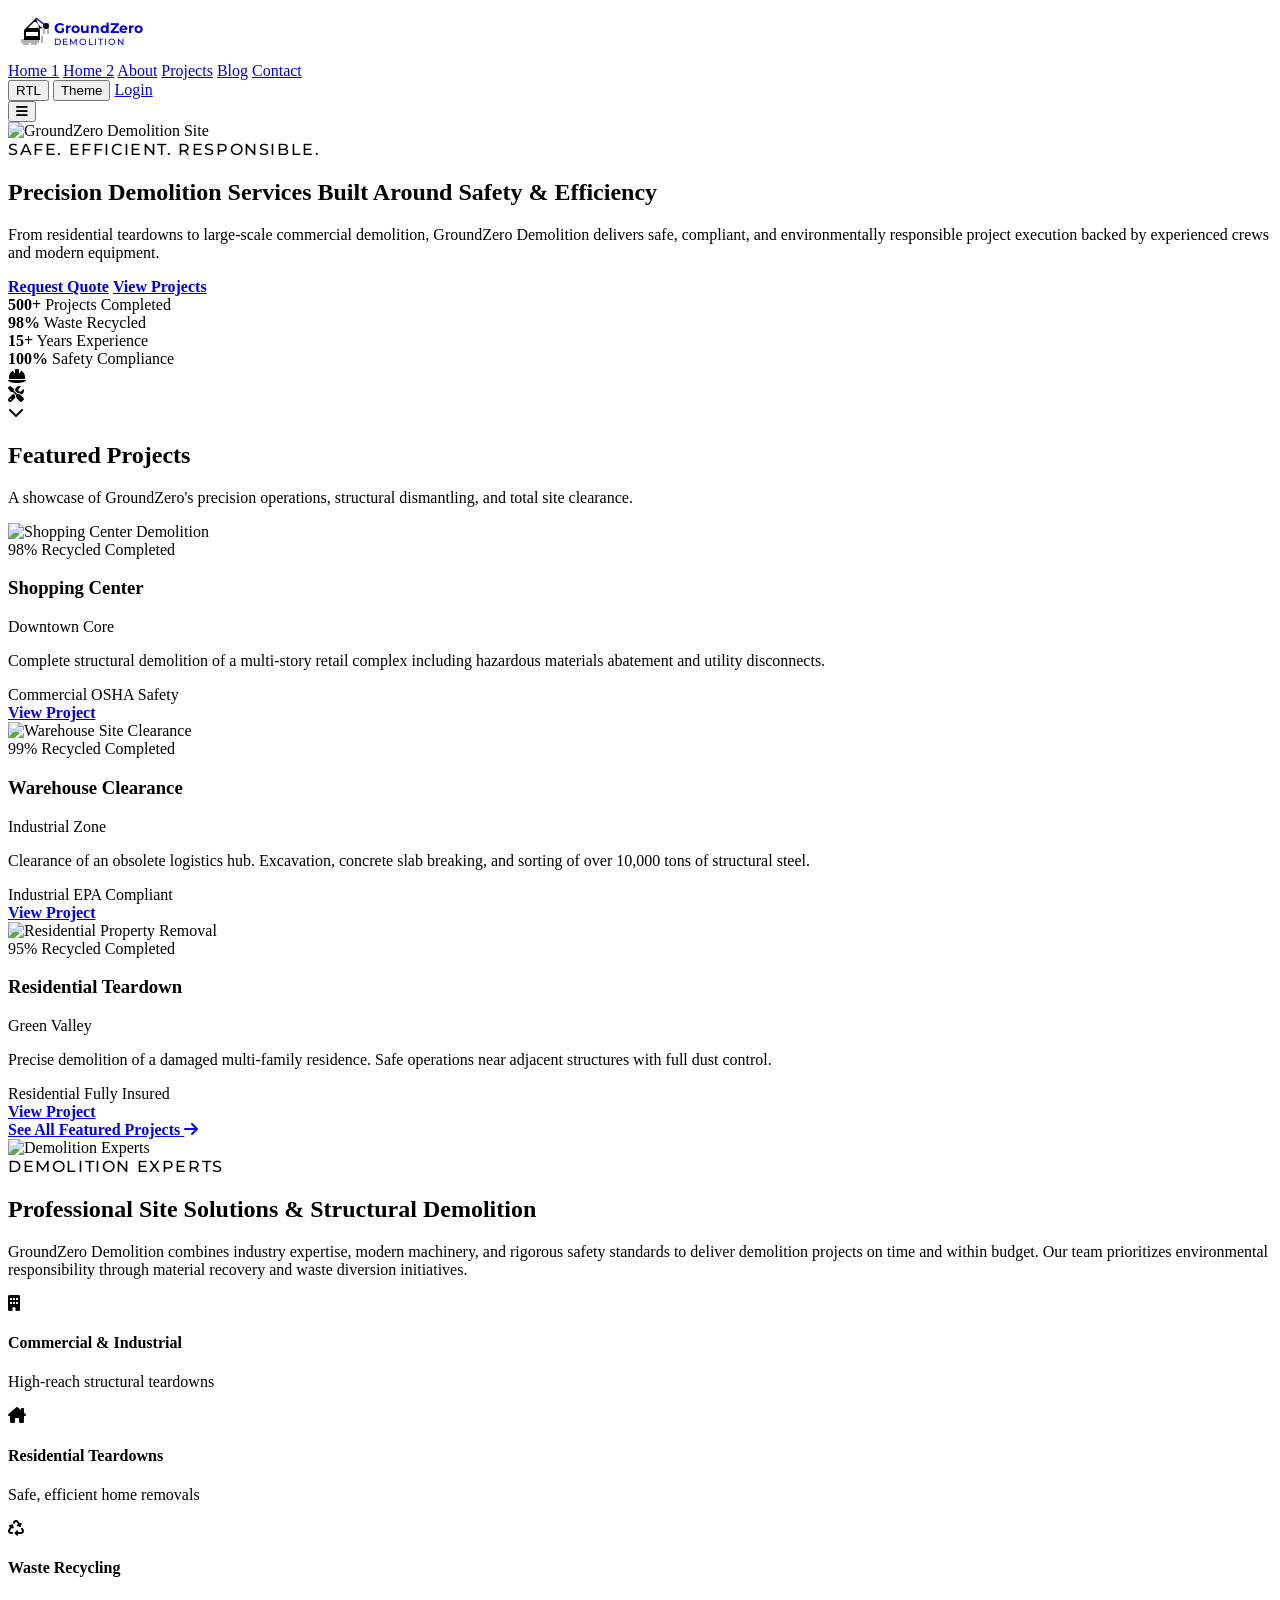
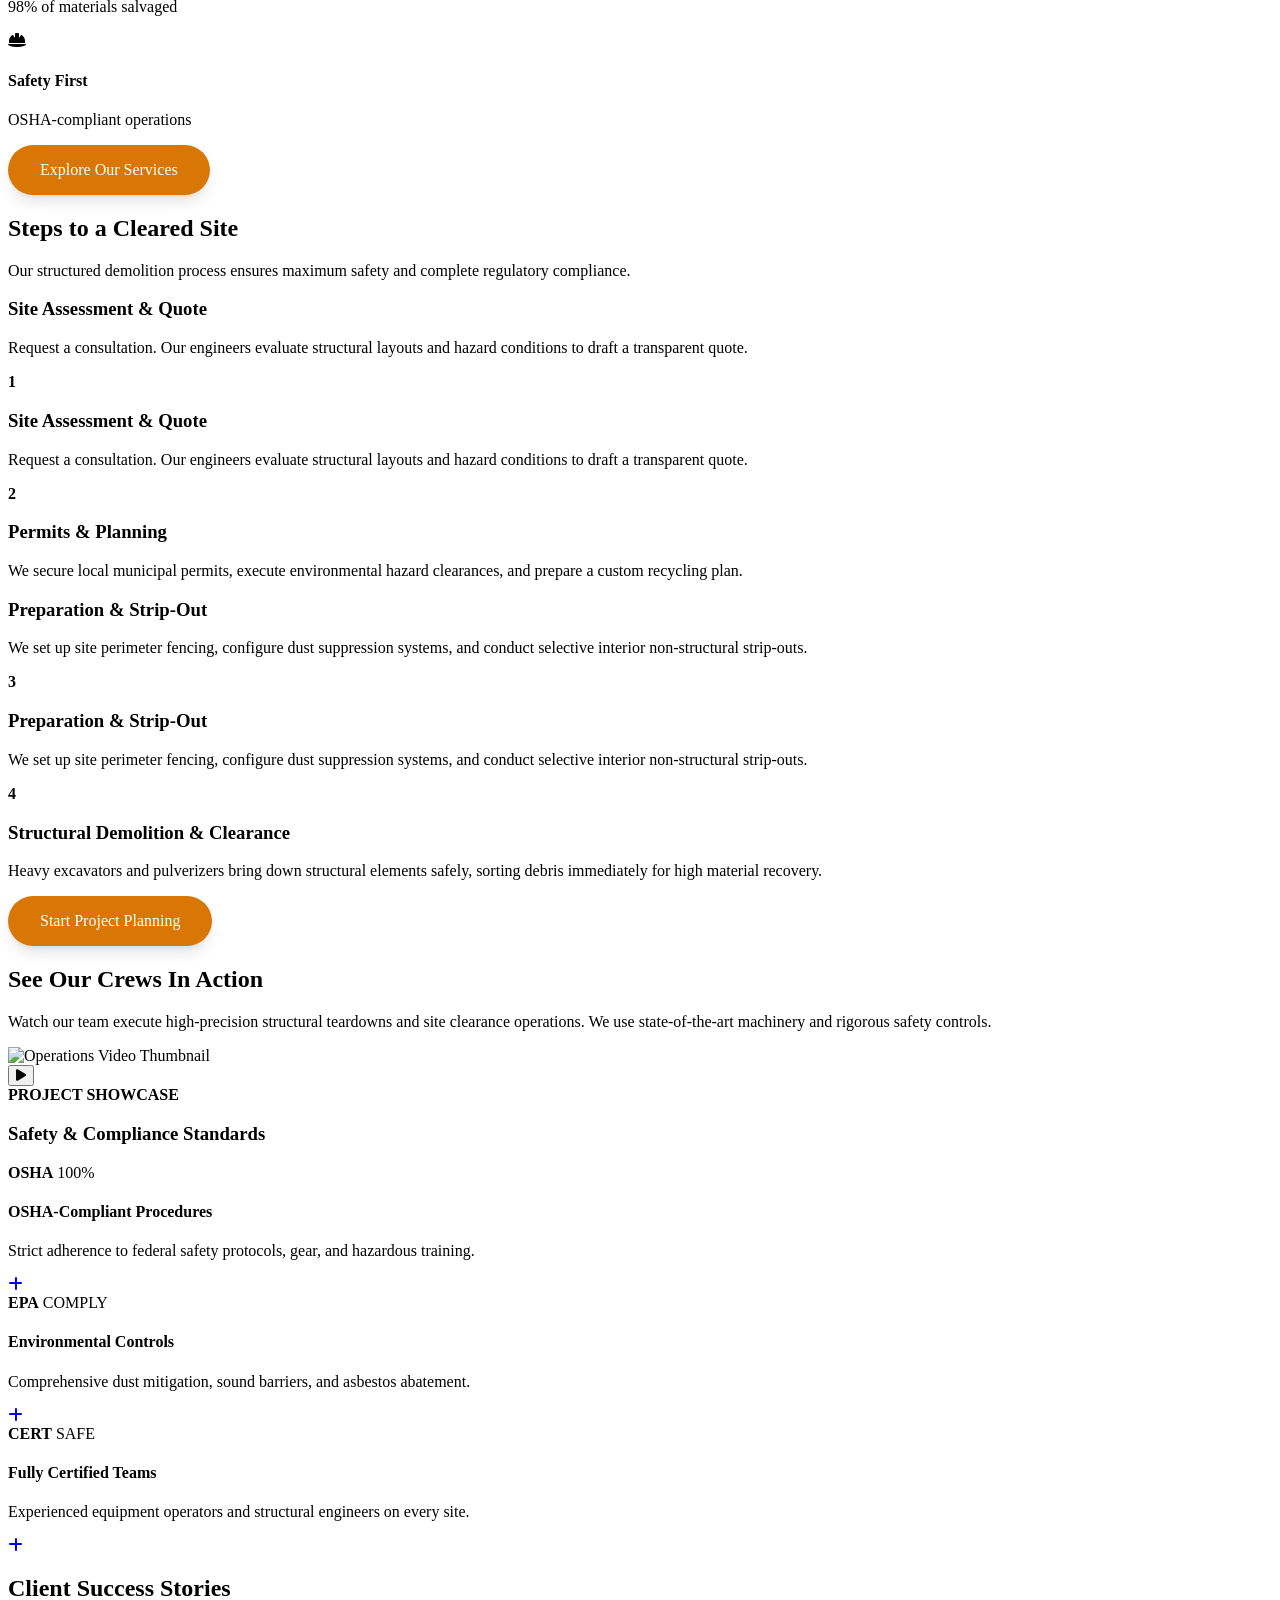
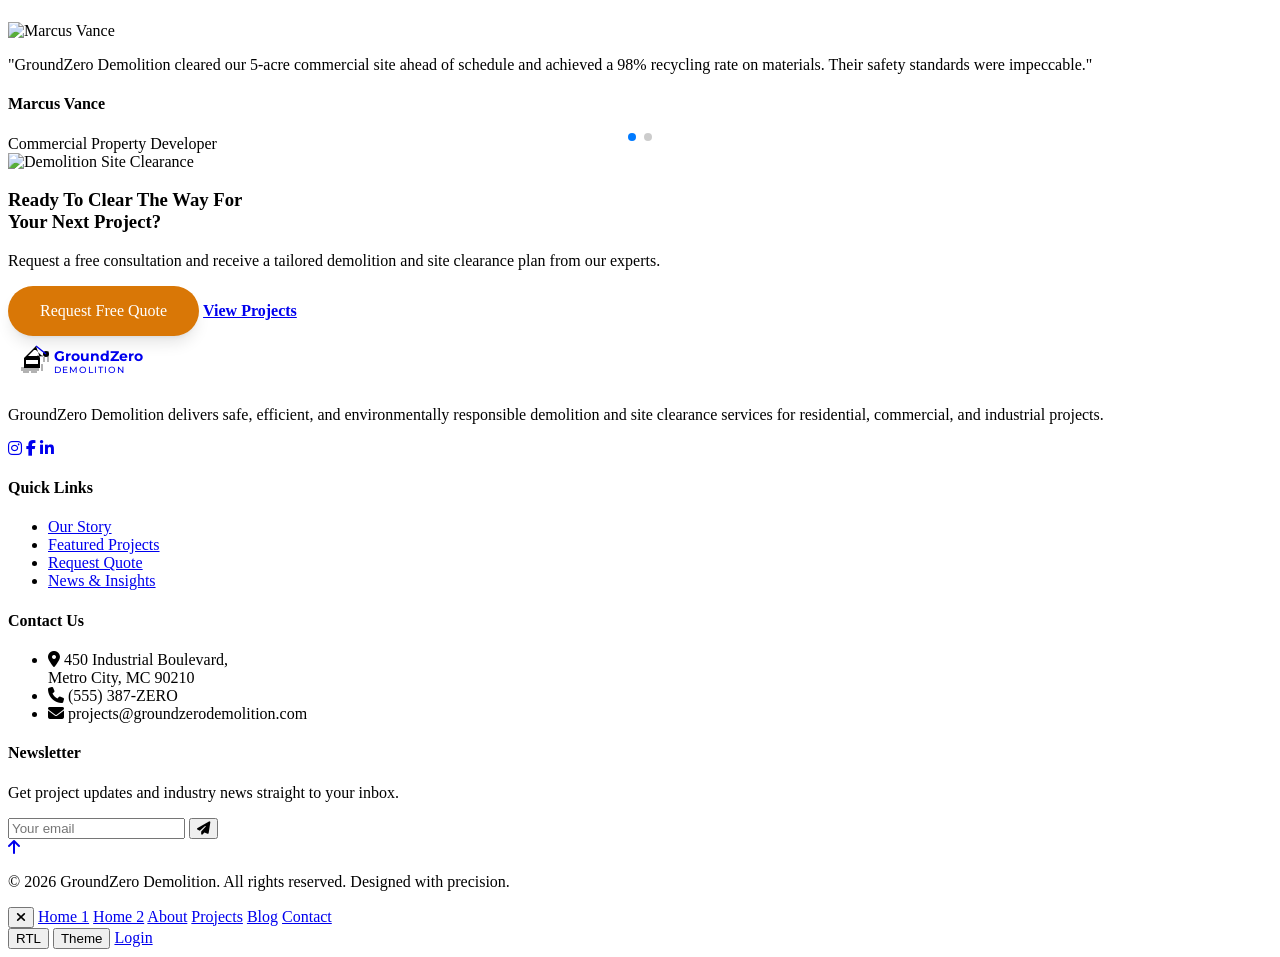
==== commit 742d632b: "Update GroundZero site UI fixes" ====
--- a/index.html
+++ b/index.html
@@ -264,8 +264,8 @@
                 </div>
             </div>
             <div class="lg:w-1/2" data-aos="fade-left">
-                <span class="font-accent text-caramel text-xl mb-4 block">Demolition Experts</span>
-                <h2 class="text-4xl md:text-5xl font-bold text-charcoal mb-6 leading-tight">Professional Site Solutions & Structural Demolition</h2>
+                <span class="font-accent text-caramel text-xl mb-4 block text-center lg:text-left">Demolition Experts</span>
+                <h2 class="text-4xl md:text-5xl font-bold text-charcoal mb-6 leading-tight text-center lg:text-left">Professional Site Solutions & Structural Demolition</h2>
                 <p class="text-lg text-gray-600 mb-8">
                     GroundZero Demolition combines industry expertise, modern machinery, and rigorous safety standards to deliver demolition projects on time and within budget. Our team prioritizes environmental responsibility through material recovery and waste diversion initiatives.
                 </p>
@@ -307,7 +307,9 @@
                         </div>
                     </div>
                 </div>
-                <a href="about.html" class="btn-primary">Explore Our Services</a>
+                <div class="mt-12 flex justify-center lg:justify-start">
+                    <a href="about.html" class="btn-primary">Explore Our Services</a>
+                </div>
             </div>
         </div>
     </section>
@@ -559,13 +561,17 @@
                     <p class="text-gray-600 mb-4">Get project updates and industry news straight to your inbox.</p>
                     <form class="relative">
                         <input type="email" placeholder="Your email" class="w-full bg-white border border-gray-200 rounded-xl px-4 py-3 outline-none focus:border-caramel transition-colors">
-                        <button type="button" class="absolute right-2 top-2 bg-caramel text-white w-10 h-10 rounded-lg flex items-center justify-center hover:bg-caramel/90 transition-colors">
+                        <button type="button" class="absolute right-2 top-1/2 -translate-y-1/2 bg-caramel text-white w-10 h-10 rounded-lg flex items-center justify-center hover:bg-caramel/90 transition-colors">
                             <i class="fas fa-paper-plane"></i>
                         </button>
                     </form>
                 </div>
             </div>
-            
+            <div class="flex justify-end mb-8">
+                <a href="#" class="w-12 h-12 rounded-full bg-caramel text-white flex items-center justify-center shadow-lg hover:bg-caramel/90 transition-colors" aria-label="Back to top" title="Back to top">
+                    <i class="fas fa-arrow-up"></i>
+                </a>
+            </div>
             <div class="pt-10 border-t border-gray-200 text-center text-gray-500 text-sm">
                 <p>&copy; 2026 GroundZero Demolition. All rights reserved. Designed with precision.</p>
             </div>
--- a/assets/css/style.css
+++ b/assets/css/style.css
@@ -147,6 +147,10 @@
     animation: float 6s ease-in-out infinite;
 }
 
+#navbar svg.animate-float {
+    animation: none;
+}
+
 /* Smooth Entrance */
 .reveal {
     opacity: 0;
@@ -227,6 +231,11 @@
     border-color: #334155 !important;
 }
 
+[dir="rtl"] footer form.relative button {
+    right: auto;
+    left: 0.5rem;
+}
+
 body.theme-dark #navbar {
     background: rgba(15, 23, 42, 0.9) !important;
     backdrop-filter: blur(8px);
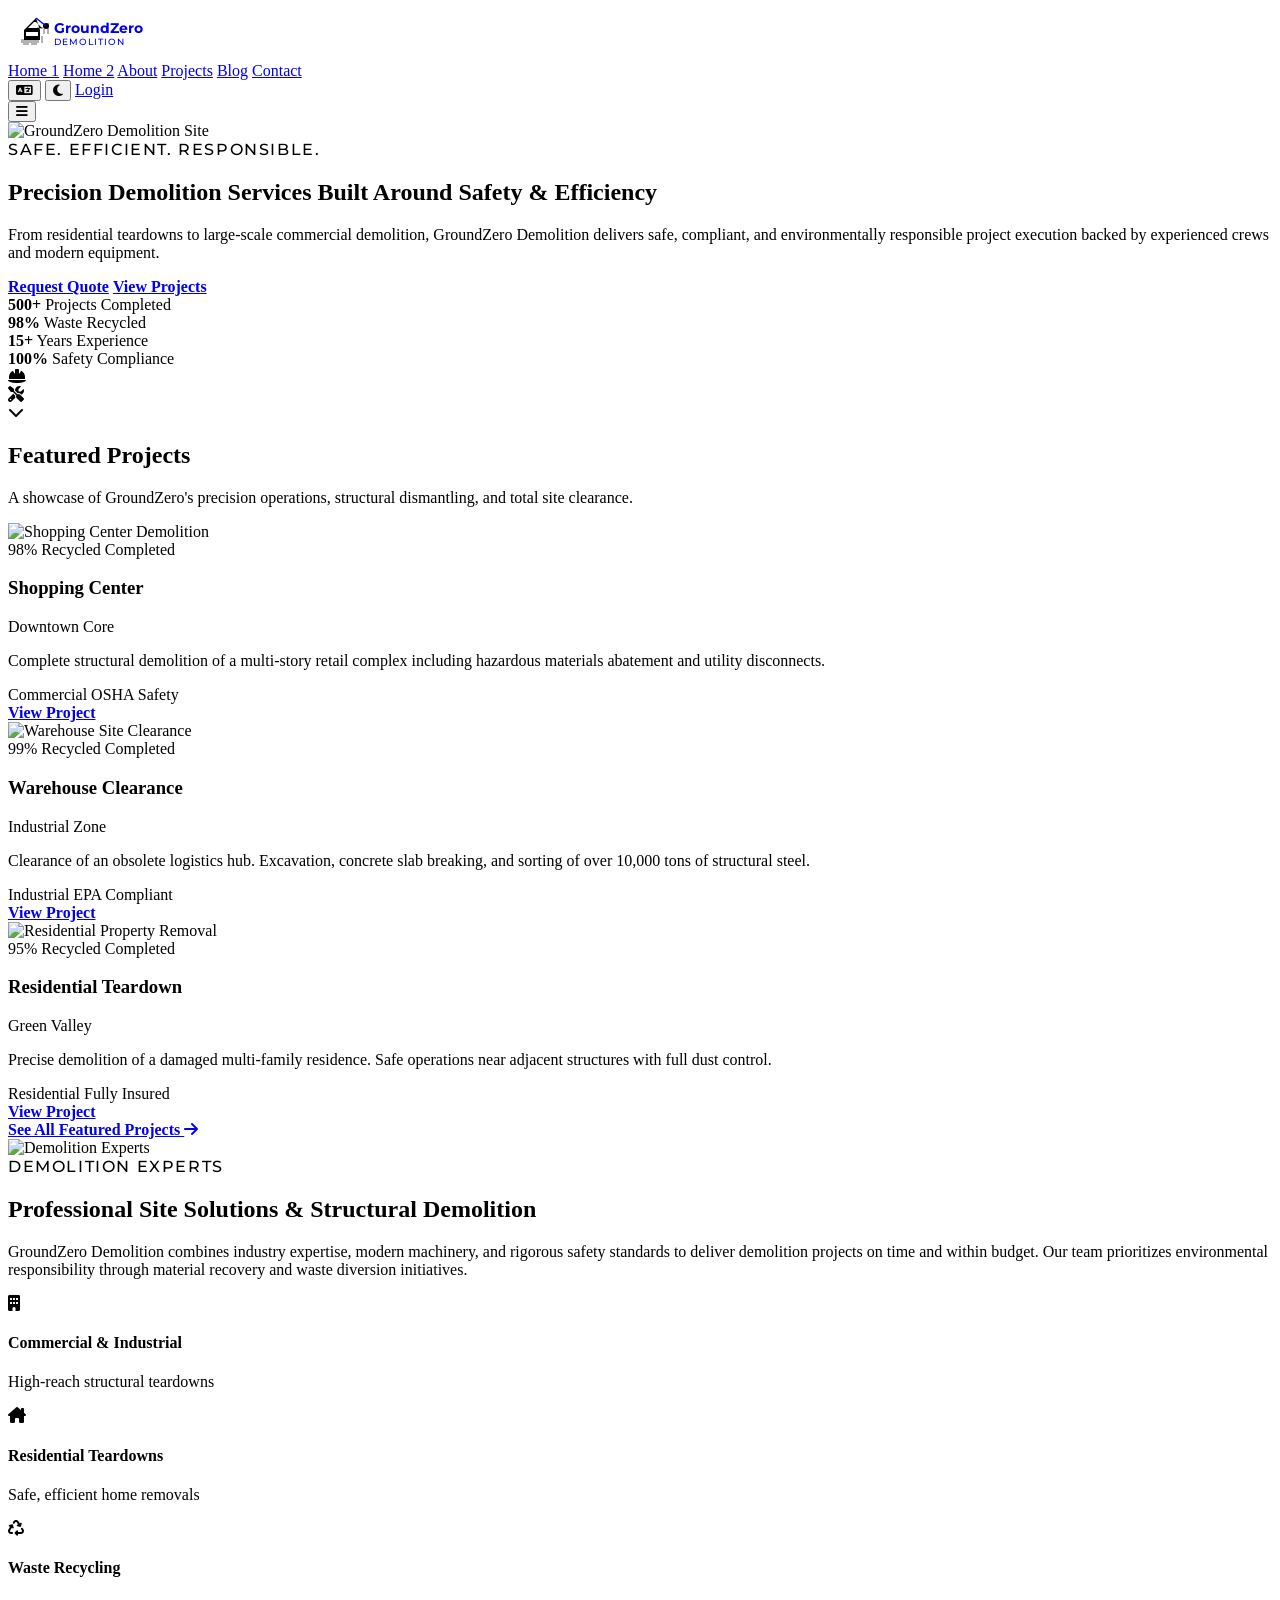
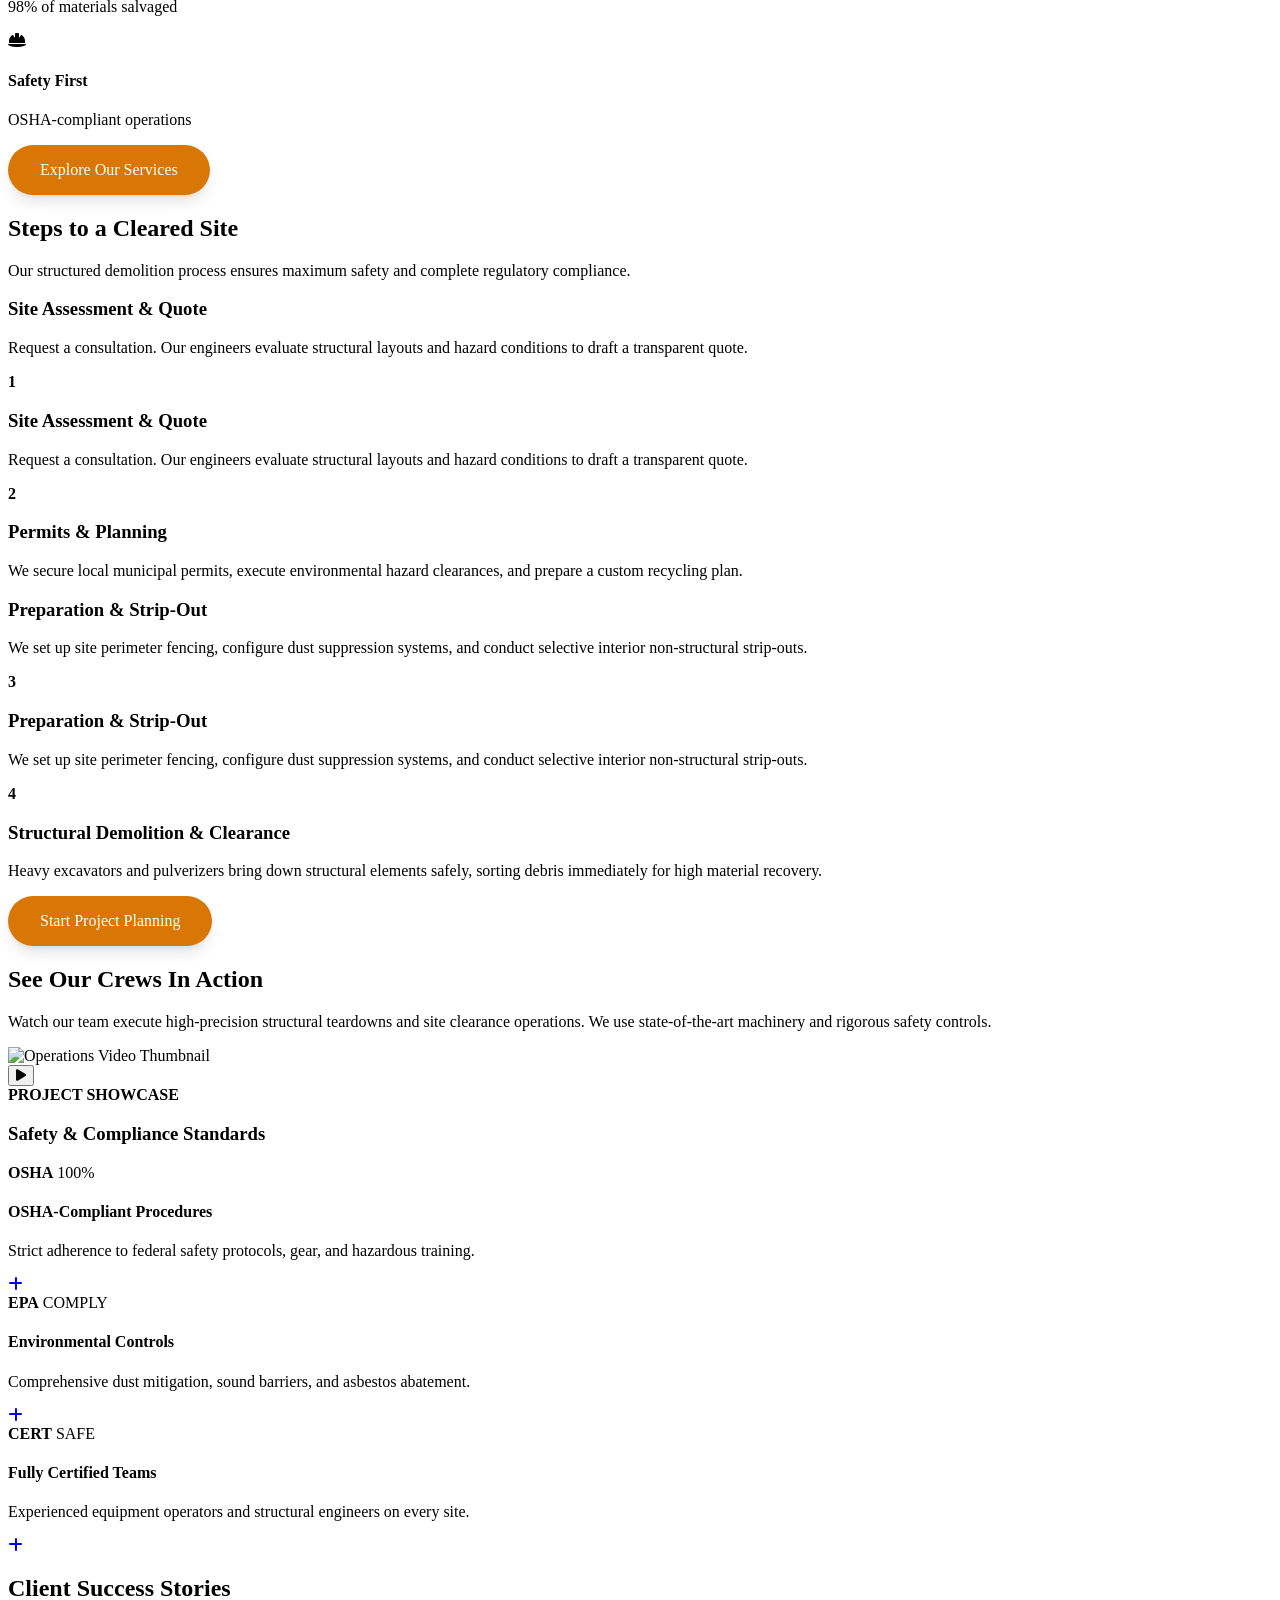
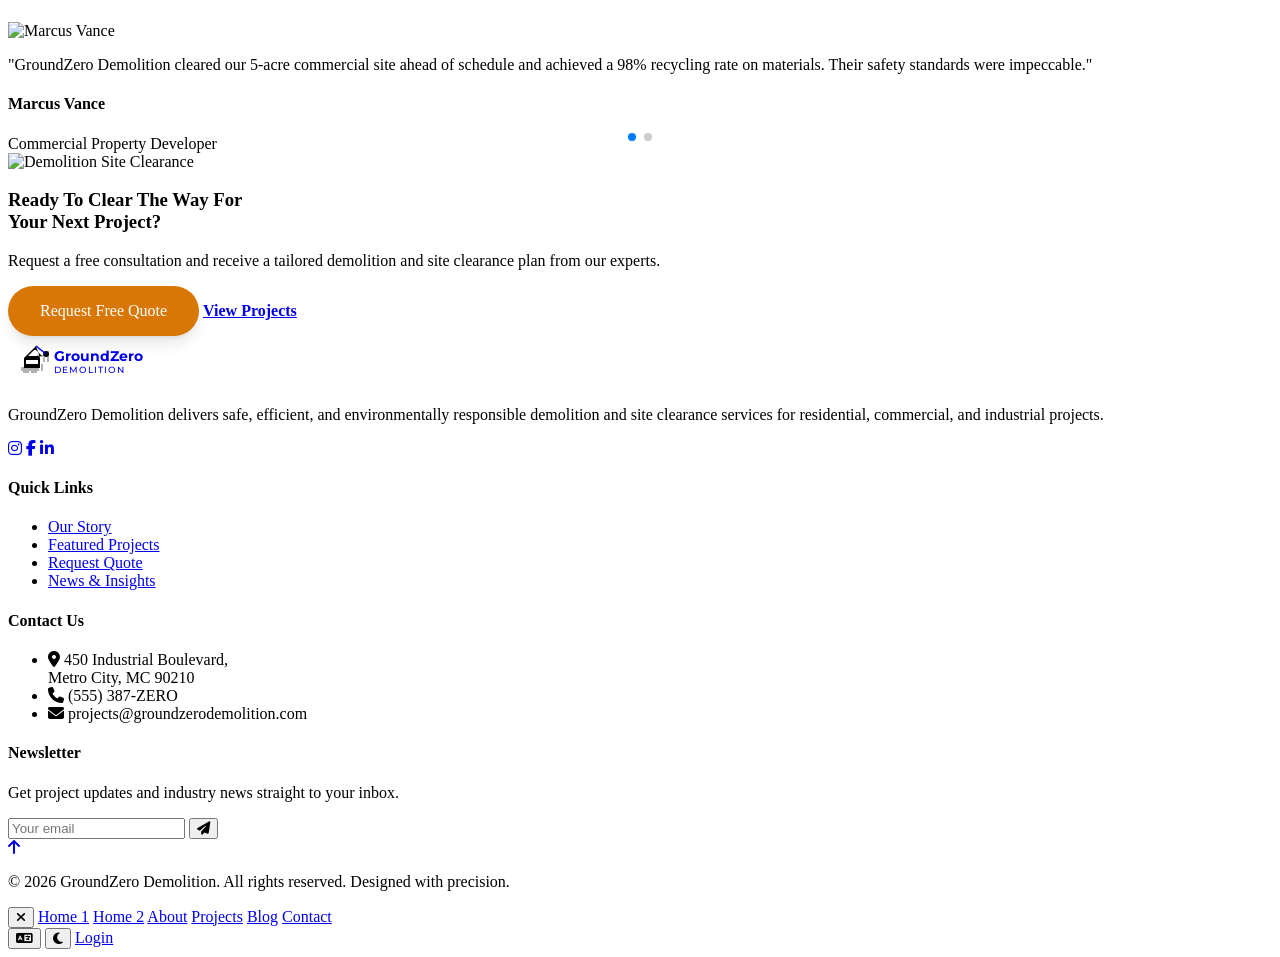
==== commit 73500fd4: "Fix styling, RTL alignment, and layout issues across pages" ====
--- a/index.html
+++ b/index.html
@@ -101,8 +101,8 @@
             </div>
 
             <div class="hidden xl:flex items-center gap-3">
-                <button type="button" id="rtl-toggle" onclick="toggleRTL()" class="inline-flex items-center justify-center rounded-full border border-caramel bg-white/90 px-4 py-2 text-sm font-semibold text-caramel shadow-sm transition-all hover:bg-caramel hover:text-white">RTL</button>
-                <button type="button" id="theme-toggle" onclick="toggleTheme()" class="inline-flex items-center justify-center rounded-full border border-caramel bg-white/90 px-4 py-2 text-sm font-semibold text-caramel shadow-sm transition-all hover:bg-caramel hover:text-white">Theme</button>
+                <button type="button" id="rtl-toggle" class="rtl-toggle w-10 h-10 inline-flex items-center justify-center rounded-full border border-caramel bg-white/90 text-sm font-semibold text-caramel shadow-sm transition-all hover:bg-caramel hover:text-white" onclick="toggleRTL()" aria-label="Toggle RTL/LTR"><i class="fas fa-language text-base"></i></button>
+                <button type="button" id="theme-toggle" class="theme-toggle w-10 h-10 inline-flex items-center justify-center rounded-full border border-caramel bg-white/90 text-sm font-semibold text-caramel shadow-sm transition-all hover:bg-caramel hover:text-white" onclick="toggleTheme()" aria-label="Toggle Theme"><i class="fas fa-moon text-base"></i></button>
                 <a href="login.html" class="inline-flex items-center justify-center rounded-full bg-caramel px-5 py-2 text-sm font-semibold text-white shadow-md transition-all hover:bg-caramel/90">Login</a>
             </div>
             
@@ -176,7 +176,7 @@
             
             <div class="grid grid-cols-1 md:grid-cols-2 lg:grid-cols-3 gap-10">
                 <!-- Project 1 -->
-                <div class="group bg-beige rounded-3xl overflow-hidden shadow-lg transition-all duration-500 hover:-translate-y-2 hover:shadow-2xl" data-aos="fade-up" data-aos-delay="100">
+                <div class="group bg-beige rounded-3xl overflow-hidden shadow-lg transition-all duration-500 hover:-translate-y-2 hover:shadow-2xl flex flex-col h-full" data-aos="fade-up" data-aos-delay="100">
                     <div class="relative h-80 overflow-hidden">
                         <img src="https://www.shutterstock.com/image-photo/baltimore-maryland-november-14-2014-600nw-2685369023.jpg" alt="Shopping Center Demolition" class="w-full h-full object-cover transition-transform duration-700 group-hover:scale-110">
                         <div class="absolute top-4 left-4 flex gap-2">
@@ -184,7 +184,7 @@
                             <span class="bg-caramel text-white px-3 py-1 rounded-full text-sm font-medium">Completed</span>
                         </div>
                     </div>
-                    <div class="p-8">
+                    <div class="p-8 flex-1 flex flex-col">
                         <div class="flex justify-between items-center mb-4">
                             <h3 class="text-2xl font-bold text-charcoal">Shopping Center</h3>
                             <span class="text-gray-500 font-medium">Downtown Core</span>
@@ -194,12 +194,12 @@
                             <span class="text-xs bg-white px-2 py-1 rounded-md text-gray-500 border border-gray-100">Commercial</span>
                             <span class="text-xs bg-white px-2 py-1 rounded-md text-gray-500 border border-gray-100">OSHA Safety</span>
                         </div>
-                        <a href="gallery.html" class="block w-full text-center py-3 bg-white border-2 border-caramel text-caramel rounded-xl font-bold hover:bg-caramel hover:text-white transition-all">View Project</a>
+                        <a href="gallery.html" class="block w-full text-center py-3 bg-white border-2 border-caramel text-caramel rounded-xl font-bold hover:bg-caramel hover:text-white transition-all mt-auto">View Project</a>
                     </div>
                 </div>
 
                 <!-- Project 2 -->
-                <div class="group bg-beige rounded-3xl overflow-hidden shadow-lg transition-all duration-500 hover:-translate-y-2 hover:shadow-2xl" data-aos="fade-up" data-aos-delay="200">
+                <div class="group bg-beige rounded-3xl overflow-hidden shadow-lg transition-all duration-500 hover:-translate-y-2 hover:shadow-2xl flex flex-col h-full" data-aos="fade-up" data-aos-delay="200">
                     <div class="relative h-80 overflow-hidden">
                         <img src="https://images.unsplash.com/photo-1504307651254-35680f356dfd?auto=format&fit=crop&q=80&w=800" alt="Warehouse Site Clearance" class="w-full h-full object-cover transition-transform duration-700 group-hover:scale-110">
                         <div class="absolute top-4 left-4 flex gap-2">
@@ -207,7 +207,7 @@
                             <span class="bg-caramel text-white px-3 py-1 rounded-full text-sm font-medium">Completed</span>
                         </div>
                     </div>
-                    <div class="p-8">
+                    <div class="p-8 flex-1 flex flex-col">
                         <div class="flex justify-between items-center mb-4">
                             <h3 class="text-2xl font-bold text-charcoal">Warehouse Clearance</h3>
                             <span class="text-gray-500 font-medium">Industrial Zone</span>
@@ -217,12 +217,12 @@
                             <span class="text-xs bg-white px-2 py-1 rounded-md text-gray-500 border border-gray-100">Industrial</span>
                             <span class="text-xs bg-white px-2 py-1 rounded-md text-gray-500 border border-gray-100">EPA Compliant</span>
                         </div>
-                        <a href="gallery.html" class="block w-full text-center py-3 bg-white border-2 border-caramel text-caramel rounded-xl font-bold hover:bg-caramel hover:text-white transition-all">View Project</a>
+                        <a href="gallery.html" class="block w-full text-center py-3 bg-white border-2 border-caramel text-caramel rounded-xl font-bold hover:bg-caramel hover:text-white transition-all mt-auto">View Project</a>
                     </div>
                 </div>
 
                 <!-- Project 3 -->
-                <div class="group bg-beige rounded-3xl overflow-hidden shadow-lg transition-all duration-500 hover:-translate-y-2 hover:shadow-2xl md:col-span-2 lg:col-span-1 md:max-w-md md:mx-auto lg:max-w-none lg:mx-0" data-aos="fade-up" data-aos-delay="300">
+                <div class="group bg-beige rounded-3xl overflow-hidden shadow-lg transition-all duration-500 hover:-translate-y-2 hover:shadow-2xl md:col-span-2 lg:col-span-1 md:max-w-md md:mx-auto lg:max-w-none lg:mx-0 flex flex-col h-full" data-aos="fade-up" data-aos-delay="300">
                     <div class="relative h-80 overflow-hidden">
                         <img src="https://encrypted-tbn0.gstatic.com/images?q=tbn:ANd9GcTFlALVXJHPV50titKb7JV4hwF94Yunvl3u1f1L9JFr8_moL1XGBHPbhZVa&s=10" alt="Residential Property Removal" class="w-full h-full object-cover transition-transform duration-700 group-hover:scale-110">
                         <div class="absolute top-4 left-4 flex gap-2">
@@ -230,7 +230,7 @@
                             <span class="bg-caramel text-white px-3 py-1 rounded-full text-sm font-medium">Completed</span>
                         </div>
                     </div>
-                    <div class="p-8">
+                    <div class="p-8 flex-1 flex flex-col">
                         <div class="flex justify-between items-center mb-4">
                             <h3 class="text-2xl font-bold text-charcoal">Residential Teardown</h3>
                             <span class="text-gray-500 font-medium">Green Valley</span>
@@ -240,7 +240,7 @@
                             <span class="text-xs bg-white px-2 py-1 rounded-md text-gray-500 border border-gray-100">Residential</span>
                             <span class="text-xs bg-white px-2 py-1 rounded-md text-gray-500 border border-gray-100">Fully Insured</span>
                         </div>
-                        <a href="gallery.html" class="block w-full text-center py-3 bg-white border-2 border-caramel text-caramel rounded-xl font-bold hover:bg-caramel hover:text-white transition-all">View Project</a>
+                        <a href="gallery.html" class="block w-full text-center py-3 bg-white border-2 border-caramel text-caramel rounded-xl font-bold hover:bg-caramel hover:text-white transition-all mt-auto">View Project</a>
                     </div>
                 </div>
             </div>
@@ -506,9 +506,9 @@
     </section>
 
     <!-- Footer -->
-    <footer class="bg-beige pt-20 pb-10 px-6 border-t border-gray-200">
+    <footer class="bg-beige pt-12 pb-6 px-6 border-t border-gray-200">
         <div class="max-w-7xl mx-auto">
-            <div class="grid grid-cols-1 md:grid-cols-2 lg:grid-cols-4 gap-12 mb-16">
+            <div class="grid grid-cols-1 md:grid-cols-2 lg:grid-cols-4 gap-12 mb-4">
                 <div>
                     <a href="index.html" class="flex items-center gap-2 mb-6">
                         <svg width="180" height="50" viewBox="0 0 180 50" class="fill-current text-caramel" xmlns="http://www.w3.org/2000/svg">
@@ -567,12 +567,10 @@
                     </form>
                 </div>
             </div>
-            <div class="flex justify-end mb-8">
-                <a href="#" class="w-12 h-12 rounded-full bg-caramel text-white flex items-center justify-center shadow-lg hover:bg-caramel/90 transition-colors" aria-label="Back to top" title="Back to top">
-                    <i class="fas fa-arrow-up"></i>
-                </a>
-            </div>
-            <div class="pt-10 border-t border-gray-200 text-center text-gray-500 text-sm">
+            <a href="#" class="fixed bottom-6 right-6 rtl:right-auto rtl:left-6 w-12 h-12 rounded-full bg-caramel text-white flex items-center justify-center shadow-lg hover:bg-caramel/90 hover:scale-110 active:scale-95 transition-all z-50" aria-label="Back to top" title="Back to top">
+                <i class="fas fa-arrow-up"></i>
+            </a>
+            <div class="pt-6 border-t border-gray-200 text-center text-gray-500 text-sm">
                 <p>&copy; 2026 GroundZero Demolition. All rights reserved. Designed with precision.</p>
             </div>
         </div>
@@ -650,7 +648,7 @@
         const applyDirection = (dir) => {
             document.documentElement.setAttribute('dir', dir);
             if (rtlToggle) {
-                rtlToggle.textContent = dir === 'rtl' ? 'LTR' : 'RTL';
+                rtlToggle.innerHTML = '<i class="fas fa-language text-base"></i>';
             }
             initSwiper();
         };
@@ -668,7 +666,7 @@
             const isDark = theme === 'dark';
             document.body.classList.toggle('theme-dark', isDark);
             if (themeToggle) {
-                themeToggle.textContent = isDark ? 'Light' : 'Theme';
+                themeToggle.innerHTML = isDark ? '<i class="fas fa-sun text-base"></i>' : '<i class="fas fa-moon text-base"></i>';
             }
         };
 
@@ -684,3 +682,4 @@
     </script>
 </body>
 </html>
+
